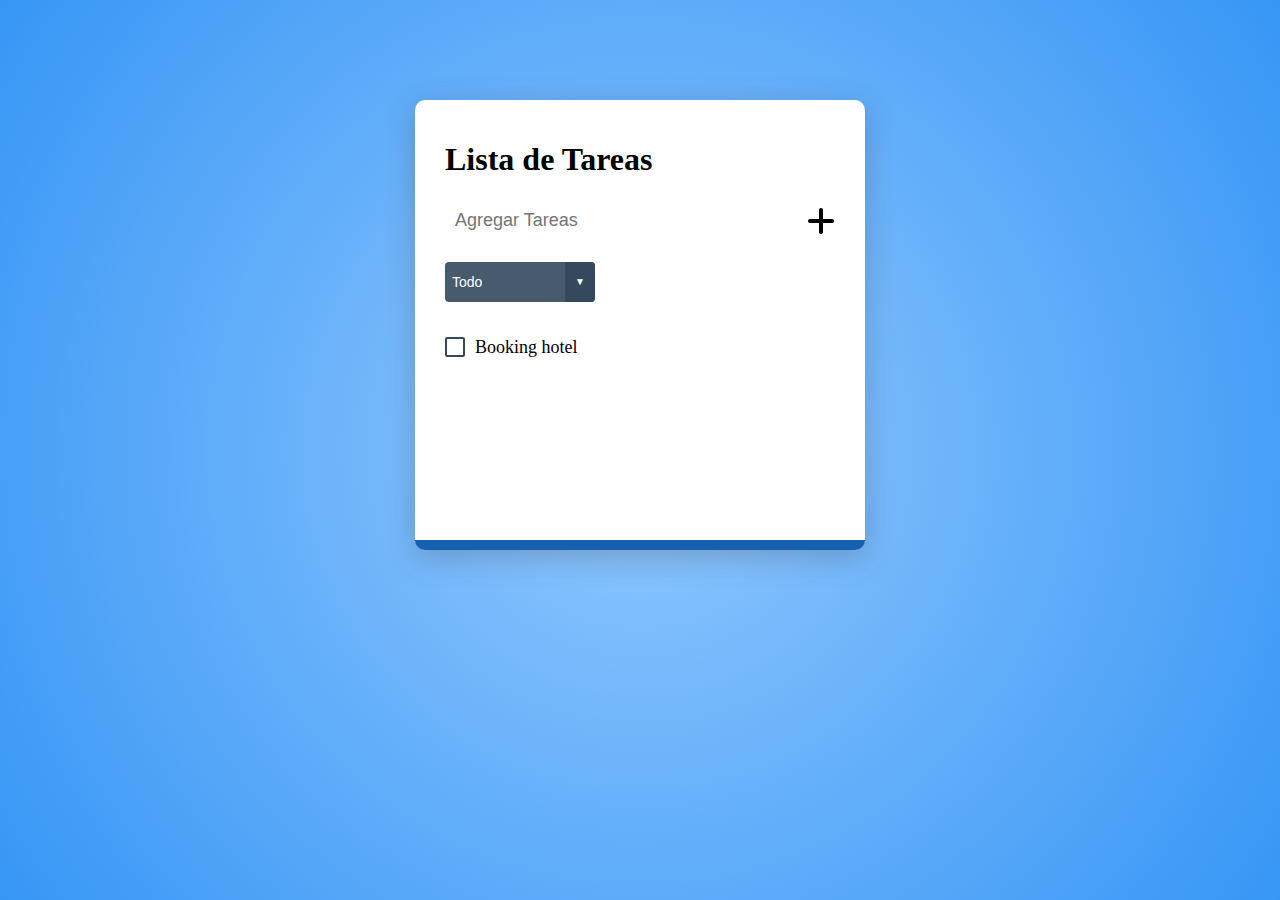
==== index.html @ ecc647ca "first commit" ====
<!DOCTYPE html>
<html lang="en">

<head>
    <meta charset="UTF-8">
    <meta name="viewport" content="width=device-width, initial-scale=1.0">
    <link rel="stylesheet" href="styles.css">
    <title>Lista de Tareas</title>
</head>

<body>
    <div class="todo__wrapper">
        <div class="todo__content">
            <h1>Lista de Tareas</h1>
            <form class="newItem">
                <div class="newItem__input">
                    <input type="text" name="add" placeholder="Agregar Tareas">
                    <svg class="fas fa-plus" id="plus" xmlns="http://www.w3.org/2000/svg" height="2em"
                        viewBox="0 0 448 512"><!--! Font Awesome Free 6.4.2 by @fontawesome - https://fontawesome.com License - https://fontawesome.com/license (Commercial License) Copyright 2023 Fonticons, Inc. -->
                        <path
                            d="M256 80c0-17.7-14.3-32-32-32s-32 14.3-32 32V224H48c-17.7 0-32 14.3-32 32s14.3 32 32 32H192V432c0 17.7 14.3 32 32 32s32-14.3 32-32V288H400c17.7 0 32-14.3 32-32s-14.3-32-32-32H256V80z" />
                    </svg>
                </div>
                <div class="newItem__select">
                    <select class="filter">
                        <option value="all">Todo</option>
                        <option value="undo">Deshacer</option>
                        <option value="completed">Completadas</option>
                    </select>
                </div>


            </form>



            <ul class="todo__list">
                <li class="todo__item">
                    <input type="checkbox" id="todo-1" onchange="handleCheck('todo-1')">
                    <label for="todo-1">
                        <span class="check__box">
                            <i class="far fa-check check__pointer"></i>
                        </span>
                        <span class="item__title">Booking hotel</span>
                    </label>
                    <i class="fas fa-trash-alt item__trash-can"></i>
                </li>
            </ul>
        </div>
    </div>

    <script src="index.js"></script>

</body>

</html>
---- styles.css ----
:root {
	--color-bg: white;
	--wrapper-border: 10px solid #1561b0;
}

* {
	box-sizing: border-box;
}
html {
	font-size: 16px;
	font-family: Calibri;
}
body {
	margin: 0;
	padding-top: 100px;
	min-height: 100vh;
	background: rgb(145,200,255);
	background: radial-gradient(circle, rgba(145,200,255,1) 0%, rgba(55,150,245,1) 100%); 
}

.todo__wrapper {
	margin: 0 auto;
	padding: 20px 0;
	width: 100%;
	max-width: 450px;
	min-height: 450px;
	border-radius: 10px;
	border-bottom: var(--wrapper-border);
	background-color: var(--color-bg);
	box-shadow: 0 7px 30px rgba(67, 70, 77, .3);
}
.todo__content h1,
.todo__content .newItem {
	padding: 0 30px;
}
.todo__content .todo__list {
	padding-left: 20px;
	padding-right: 30px;
}

.newItem__input {
	display: flex;
	align-items: center;
}
.newItem__input input[name="add"] {
	outline: none;
	border: none;
	border-bottom: 1px solid transparent;
	padding: 10px;
	transition: all 0.3s;
	font-size: 18px;
	flex: 1;
}
.newItem__input i {
	font-size: 20px;
	color: #a6a6a6;
	transition: color 0.3s;
	margin-left: -20px;
}
.newItem__input input[name="add"]:focus {
	border-bottom: 1px solid #34495e;
}
.newItem__input i:hover,
.newItem__input input[name="add"]:focus + i {
	color: #34495e;
	cursor: pointer;
}

.filter {
	appearance: none;
	outline: 0;
	box-shadow: none;
	border: 0 !important;
	background: #485b6e;
	background-image: none;

	flex: 1;
	padding: 0 .5em;
	color: #fff;
	font-size: 14px;
	cursor: pointer;
}
.newItem__select {
	position: relative;
	display: flex;
	width: 150px;
	height: 2.5rem;
	line-height: 2.5rem;
	overflow: hidden;
	margin-top: 20px;
	border-radius: .25em;
}
/* Arrow */
.newItem__select::after {
	content: '\25BC';
	position: absolute;
	top: 0;
	right: 0;
	padding: 0 10px;
	background: #34495e;
	color: white;
	font-size: 10px;
	cursor: pointer;
	pointer-events: none;
	transition: .25s all ease;
}
.newItem__select:hover::after {
	color: #4ca1f7;
}

.todo__list {
	list-style: none;
	padding: 0;
	margin-top: 30px;
}
.todo__item {
	display: flex;
	justify-content: space-between;
	align-items: center;
	margin: 20px 0;
}
.todo__item.invisible {
	display: none;
}
.todo__item > input[type="checkbox"] {
	display: none;
}
.todo__item label {
	position: relative;
	max-width: 70%;
	padding: 5px 10px;
	padding-left: 40px;
	border-radius: 5px;
	cursor: pointer;
	font-size: 18px;
	user-select: none;

	transform-origin: 0 50%;
	animation: pulse 0.4s ease forwards;
	overflow: hidden;
}
.todo__item label:hover {
	background-color: rgba(166, 166, 166, 0.3);
}
.todo__item .check__box {
	position: absolute;
	left: 10px;
	top: 50%;
	transform: translate(0, -50%);
	width: 20px;
	height: 20px;
	border: 2px solid #34495e;
	border-radius: 2px;
}
.item__trash-can {
	cursor: pointer;
	color: #ff7878;
}
.item__trash-can:hover {
	color: #f54c4c;
}
.todo__item > input[type="checkbox"] + label .check__pointer {
	position: absolute;
	left: 50%;
	top: 50%;
	font-size: 20px;
	color: #34495e;
	transform: translate(-50%, -50%) scale(0);
	transition: transform 0.3s cubic-bezier(0.3, 0, 0, 1.5);
}
.todo__item > input[type="checkbox"]:checked + label .check__box {
	border: none;
}
.todo__item > input[type="checkbox"]:checked + label .check__pointer {
	transform: translate(-50%, -50%) scale(1);
}
.todo__item > input[type="checkbox"]:checked + label .item__title {
	color: #c7c7c7;
}

@keyframes pulse {
	0% {
		transform: scale(0.6);
	}
	50% {
		transform: scale(1.2);
	}
	100% {
		transform: scale(1);
	}
}

/* Estilos para el select */
select {
    padding: 10px;
    font-size: 16px;
    width: 200px;
}

/* Estilos para las opciones del select */
option {
    font-size: 14px;
}
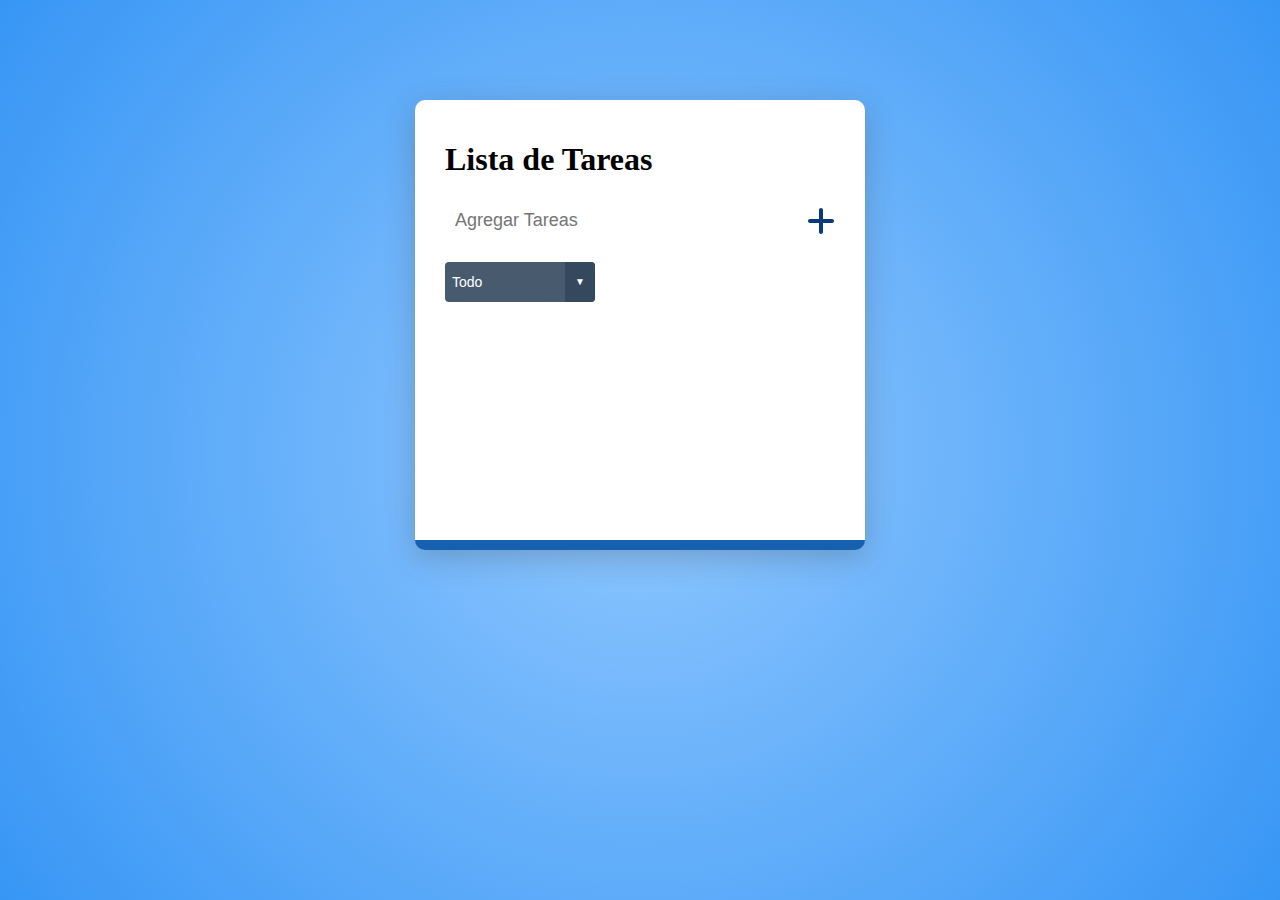
==== commit 3e95a935: "first commit" ====
--- a/index.html
+++ b/index.html
@@ -5,6 +5,8 @@
     <meta charset="UTF-8">
     <meta name="viewport" content="width=device-width, initial-scale=1.0">
     <link rel="stylesheet" href="styles.css">
+    <link rel="stylesheet" href="https://cdnjs.cloudflare.com/ajax/libs/font-awesome/6.4.2/css/all.min.css">
+
     <title>Lista de Tareas</title>
 </head>
 
@@ -17,6 +19,11 @@
                     <input type="text" name="add" placeholder="Agregar Tareas">
                     <svg class="fas fa-plus" id="plus" xmlns="http://www.w3.org/2000/svg" height="2em"
                         viewBox="0 0 448 512"><!--! Font Awesome Free 6.4.2 by @fontawesome - https://fontawesome.com License - https://fontawesome.com/license (Commercial License) Copyright 2023 Fonticons, Inc. -->
+                        <style>
+                            svg {
+                                fill: #083b7e
+                            }
+                        </style>
                         <path
                             d="M256 80c0-17.7-14.3-32-32-32s-32 14.3-32 32V224H48c-17.7 0-32 14.3-32 32s14.3 32 32 32H192V432c0 17.7 14.3 32 32 32s32-14.3 32-32V288H400c17.7 0 32-14.3 32-32s-14.3-32-32-32H256V80z" />
                     </svg>
@@ -34,17 +41,8 @@
 
 
 
-            <ul class="todo__list">
-                <li class="todo__item">
-                    <input type="checkbox" id="todo-1" onchange="handleCheck('todo-1')">
-                    <label for="todo-1">
-                        <span class="check__box">
-                            <i class="far fa-check check__pointer"></i>
-                        </span>
-                        <span class="item__title">Booking hotel</span>
-                    </label>
-                    <i class="fas fa-trash-alt item__trash-can"></i>
-                </li>
+            <ul class="todo__list" id="todoList">
+
             </ul>
         </div>
     </div>
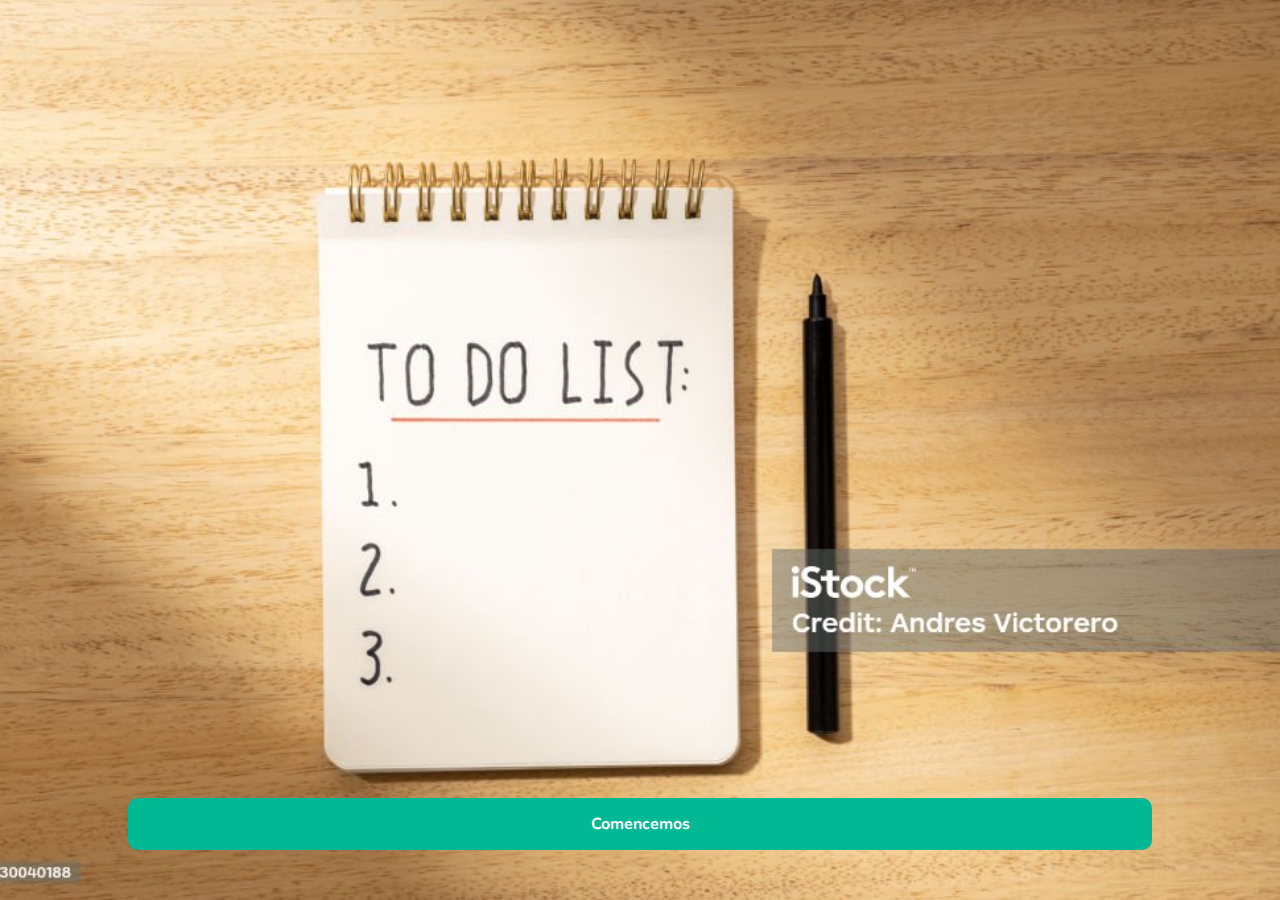
==== commit bd62af89: "first commit" ====
--- a/index.html
+++ b/index.html
@@ -1,54 +1,87 @@
 <!DOCTYPE html>
 <html lang="en">
 
+<meta http-equiv="content-type" content="text/html;charset=UTF-8" />
 <head>
     <meta charset="UTF-8">
-    <meta name="viewport" content="width=device-width, initial-scale=1.0">
-    <link rel="stylesheet" href="styles.css">
-    <link rel="stylesheet" href="https://cdnjs.cloudflare.com/ajax/libs/font-awesome/6.4.2/css/all.min.css">
+    <meta name="viewport" content="width=device-width, initial-scale=1, user-scalable=0">
+    <title>Mobile Template</title>
 
-    <title>Lista de Tareas</title>
+	<!-- Google font file. If you want you can change. -->
+	<link href="https://fonts.googleapis.com/css?family=Nunito:400,600,700,900" rel="stylesheet">
+
+	<!-- Fontawesome font file css -->
+	<link rel="stylesheet" type="text/css" href="css/font-awesome.min.css">
+
+	<!--turbo slider plugin css file -->
+	<link rel="stylesheet" type="text/css" href="plugins/turbo-slider/turbo.css">
+
+	<!-- Template global css file. Requared all pages -->
+	<link rel="stylesheet" type="text/css" href="css/global.style.css">
 </head>
 
 <body>
-    <div class="todo__wrapper">
-        <div class="todo__content">
-            <h1>Lista de Tareas</h1>
-            <form class="newItem">
-                <div class="newItem__input">
-                    <input type="text" name="add" placeholder="Agregar Tareas">
-                    <svg class="fas fa-plus" id="plus" xmlns="http://www.w3.org/2000/svg" height="2em"
-                        viewBox="0 0 448 512"><!--! Font Awesome Free 6.4.2 by @fontawesome - https://fontawesome.com License - https://fontawesome.com/license (Commercial License) Copyright 2023 Fonticons, Inc. -->
-                        <style>
-                            svg {
-                                fill: #083b7e
-                            }
-                        </style>
-                        <path
-                            d="M256 80c0-17.7-14.3-32-32-32s-32 14.3-32 32V224H48c-17.7 0-32 14.3-32 32s14.3 32 32 32H192V432c0 17.7 14.3 32 32 32s32-14.3 32-32V288H400c17.7 0 32-14.3 32-32s-14.3-32-32-32H256V80z" />
-                    </svg>
+	
+	<div class="wrapper">
+		<div class="nav-menu">
+			<nav class="menu">
+				<!-- Template logo start -->
+				<div class="nav-header">
+                    <a href='index.html'>
+                        <img class="image-round" alt="" src="img/avatar.png">
+                        <span>Biology</span>
+                        <span>Biology</span>
+                    </a>
                 </div>
-                <div class="newItem__select">
-                    <select class="filter">
-                        <option value="all">Todo</option>
-                        <option value="undo">Deshacer</option>
-                        <option value="completed">Completadas</option>
-                    </select>
+				<!-- Template logo end -->
+				<!-- Menu navigation start -->
+				<div class="nav-container">
+                    <ul class="main-menu">
+                    	<li class="">
+                            <a href='index.html'><img src="img/icons/i1.png" alt=""> Home</a>
+                        </li>
+                      
                 </div>
+			<!-- Menu navigation end -->
+			</nav>
+		</div>
+		<div class="wrapper-inline">
+			
+			<!-- Page content start -->
+			<main class="no-header mt-0">
+				
+				<div class="splash-screen">
+					<div class="get-started-btn-wrapper">
+						<a class='get-started-btn g-fixed' href='task.html'>Comencemos</a>
+					</div>
+				</div>
+
+			</main>
+			<!-- Page content end -->
+		</div>
+	</div>
 
 
-            </form>
+	<!--Page loader DOM Elements. Requared all pages-->
+	<div class="sweet-loader">
+		<div class="box">
+		  	<div class="circle1"></div>
+		  	<div class="circle2"></div>
+		  	<div class="circle3"></div>
+		</div>
+	</div>
 
+	<!-- JQuery library file. requared all pages -->
+	<script src="js/jquery-3.2.1.min.js"></script>
 
+	<!-- Turbo slider plugin file. requared only wizard pages -->
+	<script src="plugins/turbo-slider/turbo.min.js"></script>
+	<script src="js/turbo-ini.js"></script>
 
-            <ul class="todo__list" id="todoList">
-
-            </ul>
-        </div>
-    </div>
-
-    <script src="index.js"></script>
+	<!-- Template global script file. requared all pages -->
+	<script src="js/global.script.js"></script>
 
 </body>
 
+
 </html>--- a/plugins/turbo-slider/turbo.css
+++ b/plugins/turbo-slider/turbo.css
@@ -0,0 +1,119 @@
+/**
+ * Turboslider - An open source jquery slider
+ *
+ * @author      Baianat
+ * @copyright   2015 Baianat
+ * @link        http://www.baianat.com
+ * @license     MIT permissive license http://www.baianat.com
+ * @version     1.0.0
+ * @package     TurboSlider
+ * 
+ */
+
+
+/* Main Wrapper for turbo slider */
+
+.TurboWrapper {
+    position: relative;
+}
+
+/* Main item for turbo slider better to leave this settings unmodified */
+
+.item {
+    -moz-user-select : none ;
+    user-select: none; 
+    opacity: 1 ;
+}
+
+
+/* Turbo navigation container */
+
+.slider-navigation
+{
+    text-align: center;
+}
+
+
+/* Turbo default dot container class */
+
+.dotsClass
+{
+    margin-top: 5px ;
+}
+
+/* Turbo default dot item class */
+
+
+.dotClass
+{
+    border-radius: 10px; 
+    background: #525252;
+    width: 8px; 
+    height: 8px;
+    margin:5px;
+    display:inline-block;
+    transition: 0.3s all;
+}
+
+/* Turbo active dot item class */
+
+.dotClass.active 
+{
+    background: rgb(42, 185, 185);
+}
+
+/* Turbo vertical dots class */
+
+.vertical-dots {
+    position: absolute;
+    right: 0;
+    top: 50%;
+    transform: rotate(90deg);
+    margin: 0;
+}
+
+
+/* Turbo video wrapper class */
+
+.turbo-video-wrapper {
+    position: relative;
+    height: 100%;
+}
+
+/* Turbo video thumb class */
+
+.turbo-video-thumb {
+    height: 100%;
+    background-repeat: no-repeat;
+    background-size: cover;
+    background-position: center center;
+}
+
+/* Turbo video play class */
+
+.turbo-video-play {
+    height: 50px;
+    width: 50px;
+    border-radius: 50%;
+    background: #CCC none repeat scroll 0% 0%;
+    position: absolute;
+    top: 50%;
+    left: 50%;
+    margin-left: -18px;
+    margin-top: -14px;
+}
+
+/* Turbo default navigation next and prev */
+
+.turbo-prev, .turbo-next {
+    border: 2px solid #FE623C;
+    border-radius: 5px;
+    color: #fff;
+    cursor: pointer;
+    display: inline-block;
+    font-size: 14px;
+    margin: 5px;
+    padding: 6px 20px;
+    -moz-user-select: none;
+}
+
--- a/css/global.style.css
+++ b/css/global.style.css
@@ -0,0 +1,2958 @@
+/*** 
+====================================================================
+  Table of contents
+====================================================================
+
+- [0. Reset and Set Defaults]
+- [1. Body]
+- [2. Wrapper]
+- [3. Navigation]
+- [4. Inline Wrapper]
+- [5. Header]
+- [6. main]
+- [7. Container]
+- [8. Form Elements] 
+- [9. Accordion] 
+- [10. Wizards] 
+- [11. Tab Control] 
+- [12. Popup] 
+- [13. Lists] 
+- [14. Search] 
+- [15. Divider] 
+- [16. Posts] 
+- [17. Profile Page] 
+- [18. Post Author Page] 
+- [19. Gallery and Album] 
+- [20. Contact] 
+- [21. Product Pages] 
+- [22. Panel] 
+- [23. Bouble Menu]
+- [24. Page Loader] 
+- [25. Responsive Media Queries] 
+- [26. Background Color Helpers] 
+- [27. Text Helpers] 
+- [28. Text Animations] 
+- [29. CUSTOMIZE THE CAROUSEL] 
+- [30. Home Tabs] 
+- [31. Content Styles] 
+- [32. Home Tabs]
+
+***/
+
+/*-------------------------------------------------------------------
+[0. Reset and Set Defaults]
+*------------------------------------------------------------------*/
+::-webkit-scrollbar-thumb
+{
+	border-radius: 10px;
+	background-color: #ccc;
+}
+::-webkit-scrollbar
+{
+	width: 12px;
+	background-color: #F5F5F5;
+}
+a{
+	color: #333;
+	text-decoration: none;
+	font-weight: 700;
+	outline: none;
+}
+a:hover{
+	text-decoration: none !important;
+}
+body *{
+	box-sizing: border-box;
+}
+input,button, select, textarea, label{
+	font-family: Nunito;
+	font-size: 14px;
+	color: #929292;
+	line-height: 1.4;
+	font-weight: 600;
+}
+::-webkit-input-placeholder { /* Chrome/Opera/Safari */
+  color: rgba(255,255,255,.5);
+}
+::-moz-placeholder { /* Firefox 19+ */
+  color: #929292;
+}
+:-ms-input-placeholder { /* IE 10+ */
+  color: #929292;
+}
+:-moz-placeholder { /* Firefox 18- */
+  color: #929292;
+}
+/*end of part 0----------------------------------------------------*/
+
+
+
+/*-------------------------------------------------------------------
+[1. Body]
+*------------------------------------------------------------------*/
+body{
+	margin: 0;
+	padding: 0;
+	background-color: #FFF;
+	font-family: Nunito, sans-serif;
+	font-size: 14px;
+	color: #4f4f67;
+	line-height: 1.4;
+	font-weight: 400;
+	box-sizing: border-box;
+	-webkit-font-smoothing: antialiased;
+}
+h1, h2 ,h3, h4, h5, h6{
+	font-family: sans-serif
+}
+/*end of part 1----------------------------------------------------*/
+
+
+/*-------------------------------------------------------------------
+[2. Wrapper]
+*------------------------------------------------------------------*/
+.wrapper{
+	position: fixed;
+	left: 0;
+	top: 0;
+	bottom: 0;
+	right: 0;
+	background-position: center center;
+	background-size: cover;
+	background-repeat: no-repeat;
+	
+}
+
+/*end of part 2----------------------------------------------------*/
+
+
+
+/*-------------------------------------------------------------------
+[3. Navigation]
+*------------------------------------------------------------------*/
+.nav-menu{
+	position: absolute;
+	left: 0;
+	right: 0;
+	top: 0;
+	bottom: 0;
+	z-index: 999;
+	background-color: rgba(0,0,0,0.3);
+	display: none;
+}
+nav.menu.opened{
+	left: 0;
+}
+nav.menu{
+	position: absolute;
+	left: -70%;
+	top: 0;
+	bottom: 0;
+	width: 70%;
+	background-color: #fff;
+	-webkit-transition: left 200ms cubic-bezier(0.000, 0.655, 0.000, 1); /* older webkit */
+-webkit-transition: left 200ms cubic-bezier(0.025, 0.685, 0.000, 0.990); 
+   -moz-transition: left 200ms cubic-bezier(0.025, 0.685, 0.000, 0.990); 
+     -o-transition: left 200ms cubic-bezier(0.025, 0.685, 0.000, 0.990); 
+        transition: left 200ms cubic-bezier(0.025, 0.685, 0.000, 0.990); /* custom */
+}
+.image-round{
+	width: 100px;
+	height: 100px;
+}
+nav.menu .nav-header span{
+	display: block;
+	color: #fff;
+	font-weight: normal;
+}
+
+nav.menu .nav-header a{
+	color: #2eb18d;
+}
+
+nav.menu .nav-header{
+	height: 170px;
+	text-align: center;
+	padding: 10px 0;
+	background:url("../img/avatar-bg.jpg") no-repeat right;
+}
+
+nav .nav-container{
+	position: absolute;
+	left: 0;
+	right: 0;
+	bottom: 0;
+	top: 170px;
+	overflow: auto;
+}
+
+nav.menu ul{
+	list-style: none;
+	padding: 0;
+	margin: 0;
+}
+nav.menu ul li{
+	display: block;
+	width: 100%;
+}
+nav.menu ul.main-menu > li.active{
+	background-color: #f5f5f5;
+}
+
+nav.menu ul.main-menu > li.active > ul{
+	display: block;
+}
+
+nav.menu ul.main-menu > li ul li.active{
+	background-color: rgba(0,0,0,0.2);
+}
+
+nav.menu ul.main-menu>li>a{
+	display: block;
+	color: #4c4b4b;
+	padding: 12px 12px;
+	font-weight: normal;
+}
+
+nav.menu ul.main-menu > li.active i{
+	color: #2eb18d !important;
+}
+
+nav.menu ul.main-menu>li>a>i{
+	display: inline-block;
+	width: 30px;
+	font-size: 18px;
+	color: #777777;
+}
+nav.menu ul.main-menu>li>a>img{
+	width: 20px;
+    margin-right: 10px;
+    display: inline-block;
+    position: relative;
+    top: 5px;
+}
+nav.menu ul.main-menu>li>a>span{
+	display: inline-block;
+	float: right;
+	opacity: 0.5;
+}
+nav.menu ul.main-menu>li ul{
+	display: none;
+}
+nav.menu ul.main-menu>li li a{
+	display: block;
+	color: #4c4b4b;
+	padding: 8px 20px 8px 48px;
+	font-weight: 400;
+}
+/*end of part 3----------------------------------------------------*/
+
+
+
+/*-------------------------------------------------------------------
+[4. Inline Wrapper]
+*------------------------------------------------------------------*/
+.wrapper-inline{
+	position: absolute;
+	width: 100%;
+	bottom: 0;
+	top: 0;
+	background-color: #fff;
+	overflow: auto;
+}
+.wrapper.with-bg-image .wrapper-inline{
+	background-color: rgba(255,255,255,0.9);
+}
+/*end of part 4----------------------------------------------------*/
+
+
+
+/*-------------------------------------------------------------------
+[5. Header]
+*------------------------------------------------------------------*/
+.banner-div{
+	background: url(../img/banner.png) center no-repeat;
+	background-size: cover;
+	margin-top: 70px;
+	border-radius: 15px
+}
+.banner-content{
+	max-width: 60%;
+	padding: 25px 15px
+}
+.banner-head{
+	margin-top: 0;
+	font-size: 16px;
+	font-weight: 700;
+	color: #13287e 
+}
+.c-btn{
+	padding: 8px 15px;
+    background: #ff7854;
+    color: #fff;
+    text-align: center;
+    display: inline-block;
+    border-radius: 5px;
+}
+
+.section-head{
+	display: flex;
+    align-items: center;
+    margin-top: 30px;
+    margin-bottom: 15px
+}
+.section-head .title-main{
+	margin: 0;
+    font-size: 16px;
+    color: #13287e;
+    flex: 8
+}
+.section-head .c-btn{
+	flex: 1
+}
+.col-3{
+	width: 31%;
+	float: left;
+}
+.col-2{
+	width: 48%;
+	float: left;
+}
+.col-3.center-item{margin:0 3%;}
+.purpule-bg{background: #544df3}
+.pink-bg{background: #ff505d !important}
+.orange-bg{background: #ffad3d}
+.blue-bg{background: #4886ff}
+.s1-bg{background: #fee2de}
+.s2-bg{background: #feddee}
+.s3-bg{background: #dad5fe}
+.s4-bg{background: #dbffd9}
+.s5-bg{background: #f7f7ff !important}
+.creamy-bg{
+	background: linear-gradient(to left, #100DD1, #083afb)
+}
+.provide-item{
+	padding: 20px 10px;
+    border-radius: 10px;
+}
+.has-border{
+	border: 2px solid #2eb18d !important
+}
+.provide-item img{
+	max-width: 60px;
+    margin-bottom: 10px;
+}
+.provide-item img.cat{
+	max-width: 140px
+}
+.provide-item h4{
+margin-bottom: 0;
+margin-top: 0
+}
+.provide-item p{
+	margin-top: 10px
+}
+.covid-img{
+	max-width: 140px;
+	margin-bottom: 15px
+}
+.text-center{text-align: center;}
+.mt-30{margin-top: 30px !important}
+.mb-15{margin-bottom: 15px !important}
+.mt-0{margin-top: 0px !important}
+.mb-0{margin-bottom: 0px !important}
+.mr-2{margin-right: 2%}
+.ml-2{margin-left: 2%}
+.w-text{color: #fff !important}
+.b-text{color: #13287e !important}
+
+.inst-card{
+	background: #0f4198;
+    padding: 30px 15px;
+    border-radius: 15px;
+}
+.inst-card.v2{
+	background: #f7f7ff;
+	margin-bottom: 15px
+}
+.inst-item{
+	position: relative;
+}
+.inst-img-wrapper{
+	position: absolute;
+	top: -10px
+}
+.inst-img-wrapper.v2{
+	margin-top: -5px
+}
+.inst-img-wrapper img{
+	max-width: 120px
+}
+.inst-info{
+	padding-left: 140px
+}
+.inst-info .instname{
+	margin-top: 0;
+    margin-bottom: 5px;
+    font-size: 18px;
+    color: #fff;
+}
+.inst-card.v2 .inst-info .instname{
+	color: #13287e
+}
+.inst-info p{
+	font-size: 16px;
+    margin-top: 0;
+    color: #e2e9ef;
+    font-weight: normal;
+}
+.inst-card.v2 .inst-info p{
+	color: #1d68ab
+}
+.inst-details span{
+	padding-right: 15px;
+    color: #fff;
+    font-weight: 600
+}
+.inst-card.v2 .inst-details span{color: #13287e}
+.inst-details span:last-of-type{
+	padding-right: 0
+}
+.inst-info span i{
+	margin-right: 5px
+}
+.mb-25{margin-bottom: 25px}
+.symptoms-item{
+	display: block;
+    width: 48%;
+    padding: 10px;
+    background: #fff;
+    float: left;
+    border: 2px solid #2eb18d;
+    border-radius: 5px;
+}
+.symptoms-item h4{margin:0;margin-top: 10px;}
+.symptoms-item p{margin-bottom: 0px;margin-top: 5px}
+header{
+	position: fixed;
+	z-index: 998;
+	top: 0;
+	left: 0;
+	right: 0;
+	background-image: linear-gradient(to left, #005bea 0%, #0db2de 100%);
+	height: 50px;
+	border-bottom:solid 1px #EEE;
+	padding: 10px;
+
+}
+
+header.no-background{
+	background-color: transparent;
+	border-bottom: none;
+	color: #FFF;
+	-webkit-transition: background-color .3s ease-in-out;
+	  -moz-transition: background-color .3s ease-in-out;
+	    -o-transition: background-color .3s ease-in-out;
+	      transition: background-color .3s ease-in-out;
+}
+header.no-background a{
+	color: #FFF;
+}
+header.no-background .navi-menu-button em{
+	background: #FFF;
+}
+
+header.set-bg{
+	background-color: #FFF;
+	border-bottom:solid 1px #EEE;
+	color: #464646;
+	-webkit-box-shadow: 0px 1px 2px 0px rgba(0,0,0,0.1);
+	-moz-box-shadow: 0px 1px 2px 0px rgba(0,0,0,0.1);
+	box-shadow: 0px 1px 2px 0px rgba(0,0,0,0.1);
+}
+header.set-bg a{
+	color: #464646;
+}
+header.set-bg .navi-menu-button em{
+	background: #fff;
+}
+
+header .go-back-link{
+	width: 30px;
+    height: 30px;
+    background: rgba(255,255,255,.4);
+    display: inline-block;
+    line-height: 30px;
+    text-align: center;
+    float: left;
+    margin-left: 0px;
+    color: #fff;
+    border-radius: 6px;
+}
+header .page-title{
+	font-size: 16px;
+	position: absolute;
+	left: 50px;
+	right: 50px;
+	top: 10px;
+	margin: 0;
+	color: #fff;
+	padding: 0;
+	height: 30px;
+	line-height: 30px;
+	text-align: center;
+	letter-spacing: 2px;
+	overflow: hidden;
+	text-overflow:ellipsis;
+	-o-text-overflow: ellipsis;
+    -ms-text-overflow: ellipsis;
+    white-space: nowrap;
+}
+header.with-search-icon .page-title{
+	left: 80px;
+	right: 50px;
+}
+.navi-menu-button{
+	width: 30px;
+	height: 30px;
+	float: right;
+	position: relative;
+	cursor: pointer;
+}
+.navi-menu-button em{
+	width: 24px;
+	height: 2px;
+	background-color: #fff;
+	display: block;
+	position: absolute;
+	border-radius: 30px;
+	right: 0;
+
+	-webkit-transition: all 200ms cubic-bezier(0.250, 0.250, 0.750, 0.750); 
+   -moz-transition: all 200ms cubic-bezier(0.250, 0.250, 0.750, 0.750); 
+     -o-transition: all 200ms cubic-bezier(0.250, 0.250, 0.750, 0.750); 
+        transition: all 200ms cubic-bezier(0.250, 0.250, 0.750, 0.750); /* linear */
+}
+.navi-menu-button em:nth-child(1){
+	top: 7px;
+	width: 20px;
+}
+.navi-menu-button em:nth-child(2){
+	top: 14px;
+}
+.navi-menu-button em:nth-child(3){
+	top: 21px;
+	width: 20px;
+}
+
+.navi-menu-button.focused em:nth-child(1){
+	-ms-transform: rotate(-45deg);
+    -webkit-transform: rotate(-45deg);
+    transform: rotate(-45deg);
+    top: 14px;
+}
+.navi-menu-button.focused em:nth-child(2){
+	width: 0;
+}
+.navi-menu-button.focused em:nth-child(3){
+	-ms-transform: rotate(45deg);
+    -webkit-transform: rotate(45deg);
+    transform: rotate(45deg);
+    top: 14px;
+}
+/*end of part 5----------------------------------------------------*/
+
+
+
+/*-------------------------------------------------------------------
+[6. Main]
+*------------------------------------------------------------------*/
+main{
+	margin-top: 60px;
+}
+main.no-margin{
+	margin-top: 0;
+}
+main.fix-top-menu{
+	margin-top: 50px;
+}
+main.no-margin .container{
+	padding: 0;
+}
+main.no-header .TurboWrapper{
+	top: 0;
+}
+/*end of part 6----------------------------------------------------*/
+
+
+
+/*-------------------------------------------------------------------
+[7. Container]
+*------------------------------------------------------------------*/
+section.container{
+	padding: 0 10px;
+}
+div.container{
+	padding: 0 10px;
+}
+/*end of part 7----------------------------------------------------*/
+
+
+
+/*-------------------------------------------------------------------
+[8. Form Elements]
+*------------------------------------------------------------------*/
+.form-row{
+	display: block;
+	width: 100%;
+	padding: 5px 0;
+	position: relative;
+}
+.form-row.no-padding{
+	padding: 0;
+}
+.form-row-group{
+	border-radius: 3px;
+	background-color: #FFF;
+	border:solid 1px #f2f2f2;
+	-webkit-box-shadow: 0px 0px 1px 0px rgba(0,0,0,0.2);
+	-moz-box-shadow: 0px 0px 1px 0px rgba(0,0,0,0.2);
+	box-shadow: 0px 0px 1px 0px rgba(0,0,0,0.2);
+}
+.form-row-group .form-row{
+	padding: 0 10px;
+}
+.form-row-group.with-icons .form-row i{
+	position: absolute;
+	line-height: 40px;
+	width: 24px;
+}
+.form-row-group.with-icons .form-row .form-element{
+	padding-left: 24px;
+}
+.form-element{
+	display: block;
+	width: 100%;
+	border:none;
+	border-bottom: solid 1px #EEE;
+	height: 40px;
+	outline: none;
+	line-height: 40px;
+	background-color: #FFF;
+	
+}
+select.form-element{
+	-webkit-appearance: none;
+    background-color: white;
+    background-image: url(../img/up-down.svg);
+    background-position : right center;
+    background-repeat: no-repeat;
+    padding-right: 1.5em;
+    border-color:transparent;
+    border-bottom: solid 1px #EEE;
+}
+
+.error{
+	color: #cc0c35;
+}
+.error .form-element{
+	border-color: #cc0c35 !important;
+	color: #cc0c35;
+}
+textarea.form-element{
+	resize: none;
+	line-height: 1.4;
+	padding: 10px 0;
+	min-height: 80px;
+}
+select.form-element{
+	padding: 0;
+	margin-left: -4px;
+}
+.form-element:focus{
+	border-color: #2eb18d;
+}
+
+.button{
+	padding: 10px 20px;
+	background-color: #FFF;
+	border:none;
+	border-radius: 3px;
+	text-align: center;
+	font-weight: 600;
+	outline: none;
+	-webkit-box-shadow: 0px 0px 3px 0px rgba(0,0,0,0.2);
+	-moz-box-shadow: 0px 0px 3px 0px rgba(0,0,0,0.2);
+	box-shadow: 0px 0px 3px 0px rgba(0,0,0,0.2);
+	cursor: pointer;
+}
+.button.circle{
+	border-radius: 5px;
+}
+.button.block{
+	display: block;
+	width: 100%;
+}
+.button:hover, .button:active, .button:focus{
+	background-color: #f9f9f9;
+}
+.button.darkblue{
+	background-color: #2C6EBC;
+	color: #FFF;
+	border-color:transparent;
+	-webkit-box-shadow: none;
+	-moz-box-shadow: none;
+	box-shadow: none;
+}
+.button.orange{
+	background-color: #2eb18d;
+	color: #FFF;
+	border-color:transparent;
+	-webkit-box-shadow: none;
+	-moz-box-shadow: none;
+	box-shadow: none;
+}
+.button.blue{
+	background-color: #3e7ab7;
+	color: #FFF;
+	border-color:transparent;
+	-webkit-box-shadow: none;
+	-moz-box-shadow: none;
+	box-shadow: none;
+}
+.button.yellow{
+	background-color: #ebad4d;
+	color: #FFF;
+	border-color:transparent;
+	-webkit-box-shadow: none;
+	-moz-box-shadow: none;
+	box-shadow: none;
+}
+.button.red{
+	background-color: #d3514b;
+	color: #FFF;
+	border-color:transparent;
+	-webkit-box-shadow: none;
+	-moz-box-shadow: none;
+	box-shadow: none;
+}
+.button.green{
+	background-color: #00b894;
+	color: #FFF;
+	border-color:transparent;
+	-webkit-box-shadow: none;
+	-moz-box-shadow: none;
+	box-shadow: none;
+}
+.button.green:hover{
+	background-color: #020310
+}
+.sweet-check{
+	height: 30px;
+	width: 60px;
+	cursor: pointer;
+	border-radius: 30px;
+	border:solid 1px #eee;
+	display: inline-block;
+	position: relative;
+	background-color: #FFF;
+	-webkit-box-shadow: 1px 1px 3px 0px rgba(0,0,0,0.1);
+	-moz-box-shadow: 1px 1px 3px 0px rgba(0,0,0,0.1);
+	box-shadow: 1px 1px 3px 0px rgba(0,0,0,0.1);
+	-webkit-transition: background-color 200ms cubic-bezier(0.250, 0.250, 0.750, 0.750); 
+   -moz-transition: background-color 200ms cubic-bezier(0.250, 0.250, 0.750, 0.750); 
+     -o-transition: background-color 200ms cubic-bezier(0.250, 0.250, 0.750, 0.750); 
+        transition: background-color 200ms cubic-bezier(0.250, 0.250, 0.750, 0.750); /* linear */
+}
+.sweet-check input{
+	opacity: 0;
+	position: absolute;
+}
+
+.sweet-check .outline{
+	width: 27px;
+	height: 27px;
+	border-radius: 50%;
+	display: block;
+	-webkit-box-shadow: 1px 1px 3px 0px rgba(0,0,0,0.2);
+	-moz-box-shadow: 1px 1px 3px 0px rgba(0,0,0,0.2);
+	box-shadow: 1px 1px 3px 0px rgba(0,0,0,0.2);
+	background-color: #FFF;
+	position: absolute;
+	left: 0;
+	-webkit-transition: left 200ms cubic-bezier(0.250, 0.250, 0.750, 0.750); 
+   -moz-transition: left 200ms cubic-bezier(0.250, 0.250, 0.750, 0.750); 
+     -o-transition: left 200ms cubic-bezier(0.250, 0.250, 0.750, 0.750); 
+        transition: left 200ms cubic-bezier(0.250, 0.250, 0.750, 0.750); /* linear */
+}
+.sweet-check.checked{
+	background-color: #60B2FE;
+	border-color: #60B2FE;
+}
+.sweet-check.checked .outline{
+	left: 30px;
+}
+
+.enterance .form-row-group{
+	background-color: transparent;
+    border: solid 1px transparent;
+}
+.enterance input,
+.enterance textarea, 
+.enterance label{color: #fff}
+.enterance a{color: #10f3b4}
+.enterance .form-row-group .form-row {
+    padding: 0 10px;
+    margin-bottom: 20px;
+}
+.enterance .form-row-group.with-icons .form-row i {
+    font-size: 20px;
+    color: #fff;
+}
+.enterance .form-element{
+	background: transparent;
+	border-color: rgba(255,255,255,.2)
+}
+.centered{
+	width: 100%;
+	top: 50%;
+	position: absolute;
+	transform: translateY(-50%);
+}
+/*end of part 8----------------------------------------------------*/
+
+
+
+
+/*-------------------------------------------------------------------
+[9. Accordion]
+*------------------------------------------------------------------*/
+.splash-screen{
+	position: relative;
+	background: url("../img/todolist.png") no-repeat center;
+	background-size: cover;
+	height: 100vh;
+	width: 100%;
+}
+.get-started-btn{
+	display: block;
+	padding: 15px 20px;
+	font-size: 16px;
+	text-align: center;
+	border-radius: 10px;
+	background-color: #00b894;
+    color: #fff !important;
+}
+.g-fixed{
+	position: absolute;
+	bottom: 50px;
+	width: 80%;
+	transform: translateX(-50%);
+	left: 50%;
+}
+.get-started-btn:hover{
+	background-color: #020310
+}
+.expandable-item{
+	background-color: #fff;
+	border-radius: 3px;
+	margin-bottom: 1px;
+}
+.expandable-header{
+	background-color: #FFF;
+	padding: 15px;
+	position: relative;
+	-webkit-box-shadow: 1px 1px 3px 0px rgba(0,0,0,0.1);
+	-moz-box-shadow: 1px 1px 3px 0px rgba(0,0,0,0.1);
+	box-shadow: 1px 1px 3px 0px rgba(0,0,0,0.1);
+	border-radius: 3px;
+	cursor: pointer;
+}
+.expandable-header .list-icon{
+	font-size: 18px;
+	display: inline-block;
+	width: 24px;
+}
+.expandable-header .product-icon{
+	max-width: 50px;
+    position: absolute;
+    top: 0;
+    left: 0;
+}
+.expandable-header .product-icon img{max-width: 50px}
+.expandable-header .list-title{
+	font-size: 16px;
+	line-height: 18px;
+	padding-left: 70px;
+	margin: 0;
+	padding: 0;
+	display: inline-block;
+}
+.expandable-header .list-item-extra{
+	position: absolute;
+	right: 40px;
+	top: 17px;
+	font-size: 12px;
+}
+.expandable-header .list-arrow{
+	position: absolute;
+	right: 15px;
+	top: 15px;
+	font-size: 20px;
+}
+.expandable-content{
+	border:solid 1px transparent;
+	border-top: none;
+	border-bottom-right-radius: 3px;
+	border-bottom-left-radius: 3px;
+	overflow: hidden;
+	max-height: 0;
+	-webkit-transition: max-height .2s linear;
+	  -moz-transition: max-height .2s linear;
+	    -o-transition: max-height .2s linear;
+	      transition: max-height .2s linear;
+}
+.expandable-content .padding-content{
+	padding: 15px;
+}
+.expandable-item.active .expandable-content{
+	border-color:#EEE;
+	max-height: 200px;
+}
+.expandable-item.active .list-arrow:before{
+	content: "\f106";
+}
+/*end of part 9----------------------------------------------------*/
+
+
+
+/*-------------------------------------------------------------------
+[10. Wizard]
+*------------------------------------------------------------------*/
+.wizard{
+	position: absolute;
+	left: 0;
+	right: 0;
+	top: 0;
+	bottom: 0;
+}
+.wizard .wizard-item{
+	position: relative;
+}
+.wizard .wizard-content{
+	position: absolute;
+	left: 20px;
+	top: 20px;
+	right: 20px;
+	bottom: 60px;
+	overflow: hidden;
+	text-align: center;
+}
+
+.wizard-page .TurboWrapper{
+	position: absolute;
+	top: 50px;
+	right: 0;
+	bottom: 0;
+	left: 0;
+}
+
+.wizard-page .slider-navigation{
+	position: absolute;
+	z-index: 99;
+	bottom: 10px;
+	left: 20px;
+	right: 20px;
+}
+.wizard-skip-link{
+	position: absolute;
+	z-index: 99;
+	bottom: 10px;
+	right: 20px;
+	height: 33px;
+	line-height: 33px;
+	font-weight: 400;
+	cursor: pointer;
+	font-size: 14px;
+}
+.wizard-skip-link:hover{
+	color: #069;
+}
+.dotClass{
+	background-color: #DDD;
+	margin: 5px 3px;
+	width: 20px;
+	height: 6px;
+}
+/*end of part 10----------------------------------------------------*/
+
+
+
+/*-------------------------------------------------------------------
+[11. Tab Control]
+*------------------------------------------------------------------*/
+.tab-item .fix-width .menu-item{
+	display: block;
+	float: left;
+	text-align: center;
+}
+.tab-item .tab-content .content-item{
+	display: none;
+}
+.tab-item .tab-content .active{
+	display: block;
+}
+.tab-item .tab-menu{
+	background-color: #FFF;
+	overflow: hidden;
+	-webkit-box-shadow: 1px 1px 3px 0px rgba(0,0,0,0.1);
+	-moz-box-shadow: 1px 1px 3px 0px rgba(0,0,0,0.1);
+	box-shadow: 1px 1px 3px 0px rgba(0,0,0,0.1);
+	z-index: 99;
+}
+.tab-item .menu-item{
+	line-height: 40px;
+}
+.tab-item .menu-item.active{
+	border-bottom: solid 2px #2eb18d;
+	color: #2eb18d;
+}
+.tab-item .tab-content{
+	padding: 10px;
+}
+.tab-item.fixed-bottom .tab-menu{
+	position: fixed;
+	bottom: 0;
+	left: 0;
+	right: 0;
+	-webkit-box-shadow: 0px -1px 3px 0px rgba(0,0,0,0.2);
+	-moz-box-shadow: 0px -1px 3px 0px rgba(0,0,0,0.2);
+	box-shadow: 0px -1px 3px 0px rgba(0,0,0,0.2);
+}
+.tab-item.fixed-bottom .menu-item.active{
+	border-bottom:none;
+	border-top: solid 2px #2eb18d;
+	background-color: rgba(0,0,0,0.05);
+}
+.tab-item.fixed-bottom .tab-menu.only-icons .menu-item{
+	font-size: 18px;
+}
+.tab-item.fixed-bottom .tab-content{
+	padding-bottom: 50px;
+}
+/*end of part 11----------------------------------------------------*/
+
+
+
+/*-------------------------------------------------------------------
+[12. Popup]
+*------------------------------------------------------------------*/
+.popup-overlay{
+	position: fixed;
+	z-index: 900;
+	left: 0;
+	right: 0;
+	top: 0;
+	bottom: 0;
+	background-color: rgba(0,0,0,0.4);
+	overflow: auto;
+	padding: 20px;
+	display: none;
+	cursor: pointer;
+}
+.popup-overlay.no-overlay{
+	background-color: transparent;
+}
+.popup-overlay .popup-container{
+	overflow: hidden;
+	background-color: #FFF;
+	border-radius: 5px;
+	-webkit-box-shadow: 0px 0px 10px 0px rgba(0,0,0,0.2);
+	-moz-box-shadow: 0px 0px 10px 0px rgba(0,0,0,0.2);
+	box-shadow: 0px 0px 10px 0px rgba(0,0,0,0.2);
+}
+.popup-overlay .popup-header{
+	border-bottom: solid 1px #EEE;
+	background-color: #f4f4f4;
+	padding: 10px;
+	position: relative;
+}
+.popup-overlay .popup-title{
+	margin: 0;
+	padding: 0;
+	padding-right: 40px;
+}
+.popup-overlay .popup-close{
+	display: block;
+	width: 24px;
+	height: 24px;
+	position: absolute;
+	right: 10px;
+	top: 10px;
+	text-align: center;
+	line-height: 24px;
+	cursor: pointer;
+}
+.popup-overlay .popup-content{
+	padding: 10px;
+	min-height: 50px;
+}
+.popup-overlay .popup-footer{
+	border-top:solid 1px #EEE;
+	padding: 10px;
+	text-align: right;
+}
+/*end of part 12----------------------------------------------------*/
+
+
+
+/*-------------------------------------------------------------------
+[13. Lists]
+*------------------------------------------------------------------*/
+.list-box{
+	width: 100%;
+}
+.list-box .list-item{
+	padding: 15px;
+	background-color: #FFF;
+	display: block;
+	-webkit-box-shadow: 0px 0px 3px 0px rgba(0,0,0,0.2);
+	-moz-box-shadow: 0px 0px 3px 0px rgba(0,0,0,0.2);
+	box-shadow: 0px 0px 3px 0px rgba(0,0,0,0.2);
+	overflow: hidden;
+}
+.list-box .list-item .sweet-check{
+	float: right;
+}
+.list-box a.list-item:hover, .list-box a.list-item:focus{
+	background-color: #f5f6f8 !important;
+}
+.list-box a.list-item:hover i, .list-box a.list-item:focus i{
+	color: #585858 !important;
+}
+.list-box .list-item i{
+	font-size: 20px;
+	display: inline-block;
+	line-height: 28px;
+	color: #797979;
+	float:left;
+	width: 36px;
+}
+
+.list-box .list-item .list-item-title{
+	font-weight: 700;
+	display: inline-block;
+	line-height: 28px;
+	float: left;
+	font-size: 16px;
+}
+.list-box .list-item .seperate{
+	display: inline-block;
+	float: left;
+	width: 1px;
+	height: 30px;
+	background-color: #EEE;
+	margin-right: 10px;
+}
+.list-box.half-box{
+	width: 50%;
+	float: left;
+}
+.list-box.half-box .list-item{
+	padding: 20px;
+	text-align: center;
+	margin-bottom: 10px;
+}
+
+.list-box.half-box:nth-child(odd) .list-item{
+	margin-right: 5px;
+}
+.list-box.half-box:nth-child(even) .list-item{
+	margin-left: 5px;
+}
+.list-box.half-box .list-item i{
+	font-size: 36px;
+	float: none;
+}
+
+.list-box.half-box .list-item .list-item-title{
+	display: block;
+	width: 100%;
+	font-weight: 700;
+	font-size: 14px;
+}
+/*end of part 13----------------------------------------------------*/
+
+
+
+/*-------------------------------------------------------------------
+[14. Search]
+*------------------------------------------------------------------*/
+.search-button{
+	width: 30px;
+	height: 30px;
+	text-align: center;
+	line-height: 30px;
+	cursor: pointer;
+	font-size: 16px;
+	color: #fff;
+	display: inline-block;
+	float: left;
+}
+.clear{
+	clear: both;
+}
+.search-form{
+	position: fixed;
+	left: 0;
+	right: 0;
+	top: 0;
+	bottom: 0;
+	z-index: 1000;
+	background-color: rgba(255,255,255,0.9);
+	overflow: auto;
+	display: none;
+}
+.search-form .search-input{
+	margin: 70px 20px 40px 20px;
+	position: relative;
+}
+.search-form .form-element{
+	border:solid 1px #EEE;
+	padding: 0 10px;
+	border-radius: 3px;
+	-webkit-box-shadow: 1px 1px 3px 0px rgba(0,0,0,0.1);
+	-moz-box-shadow: 1px 1px 3px 0px rgba(0,0,0,0.1);
+	box-shadow: 1px 1px 3px 0px rgba(0,0,0,0.1);
+	border-bottom-width: 2px;
+}
+.search-form .form-element:focus{
+	border-bottom-color: #2eb18d;
+	
+}
+.search-form .search-input-btn{
+	position: absolute;
+	width: 37px;
+	height: 37px;
+	right: 1px;
+	top: 1px;
+	background-color: #FFF;
+	border:none;
+	line-height: 37px;
+	text-align: center;
+}
+.search-form .search-input-btn:hover, .search-form .search-input-btn:focus{
+	color: #2eb18d;
+}
+.search-form .recent-search, .search-form .popular-search {
+	padding: 0 20px;
+	margin-bottom: 20px;
+}
+.search-form .search-tag{
+	display: inline-block;
+	padding: 4px 12px;
+	background-color: #FFF;
+	border:solid 1px #DDD;
+	font-weight: 400;
+	border-radius: 15px;
+	margin:0 5px 5px 0;
+}
+.search-form .search-tag:hover, .search-form .search-tag:focus{
+	border-color: #2eb18d;
+	color: #2eb18d;
+}
+.search-form .search-group-title{
+	margin: 0;
+	padding: 0;
+	margin-bottom: 6px;
+}
+.search-form .close-search-form{
+	position: absolute;
+	right: 20px;
+	top: 20px;
+	display: block;
+	width: 30px;
+	height: 30px;
+	text-align: center;
+	line-height: 30px;
+	border:solid 1px #ccc;
+	border-radius: 3px;
+	cursor: pointer;
+}
+.search-form .close-search-form:focus, .search-form .close-search-form:hover{
+	background-color: #6de3c2;
+	color: #FFF;
+}
+.search-result-header{
+	background-color: #FFF;
+	margin: -10px -10px 10px -10px;
+	-webkit-box-shadow: 1px 1px 3px 0px rgba(0,0,0,0.1);
+	-moz-box-shadow: 1px 1px 3px 0px rgba(0,0,0,0.1);
+	box-shadow: 1px 1px 3px 0px rgba(0,0,0,0.1);
+	position: relative;
+}
+.search-result-header.fix-searchbar{
+	position: fixed;
+	top: 60px;
+	left: 0;
+	right: 0;
+	padding: 0 10px;
+	z-index: 100;
+}
+.search-result-header.fix-searchbar + .search-result-container{
+	padding-top: 30px;
+}
+.search-result-header .form-element{
+	padding: 0 10px;
+}
+.search-result-header.fix-searchbar .search-result-btn{
+	right: 10px;
+}
+.search-result-header .search-result-btn{
+	position: absolute;
+	right: 0;
+	top: 0;
+	height: 38px;
+	width: 38px;
+	border:none;
+	background-color: #FFF;
+	overflow: hidden;
+	outline: none;
+	cursor: pointer;
+}
+.search-result-header .search-result-btn:focus, .search-result-header .search-result-btn:hover{
+	color: #2eb18d;
+}
+/*end of part 14----------------------------------------------------*/
+
+
+
+/*-------------------------------------------------------------------
+[15. Divider]
+*------------------------------------------------------------------*/
+.form-divider{
+	display: block;
+	width: 100%;
+	clear: both;
+	height: 10px;
+	margin: 10px 0;
+}
+.form-mini-divider{
+	display: block;
+	width: 100%;
+	clear: both;
+	height: 1px;
+	margin: 5px 0;
+}
+.form-label-divider{
+	display: block;
+	width: 100%;
+	clear: both;
+	height: 1px;
+	background-color: #DDD;
+	text-align: center;
+	opacity: 0.5;
+}
+.form-label-divider span{
+	position: relative;
+	top: -8px;
+	font-weight: 700;
+	display: inline-block;
+	background-color: #F5F6F8;
+	padding: 0 10px;
+}
+/*end of part 15----------------------------------------------------*/
+
+
+
+/*-------------------------------------------------------------------
+[16. Posts]
+*------------------------------------------------------------------*/
+.post-item{
+	width: 100%;
+	border-radius: 3px;
+	background-color: #FFF;
+	min-height: 100px;
+	-webkit-box-shadow: 1px 1px 3px 0px rgba(0,0,0,0.1);
+	-moz-box-shadow: 1px 1px 3px 0px rgba(0,0,0,0.1);
+	box-shadow: 1px 1px 3px 0px rgba(0,0,0,0.1);
+}
+.post-item .post-asset{
+	border-top-left-radius: 3px;
+	border-top-right-radius: 3px;
+	overflow: hidden;
+}
+.post-item .post-asset.image img{
+	display: block;
+	width: 100%;
+}
+.post-item .post-asset.video{
+	position: relative;
+	padding-bottom: 56.25%; /* 16:9 */
+	padding-top: 25px;
+	height: 0;
+}
+.post-item .post-asset.video iframe{
+	position: absolute;
+	top: 0;
+	left: 0;
+	width: 100%;
+	height: 100%;
+}
+.post-item .post-header{
+	padding: 15px;
+	border-bottom: solid 1px #EEE;
+}
+.post-item .post-title{
+	font-size: 18px;
+	padding: 0;
+	margin: 0;
+	margin-bottom: 4px;
+	color: #333;
+}
+.post-item .post-title a{
+	font-size: 18px;
+	color: #4c4c4c;
+	font-weight: 500;
+	line-height: 18px;
+}
+.post-item .post-header span{
+	font-size: 12px;
+	margin-right: 10px;
+	opacity: 0.6;
+}
+.post-item .post-footer{
+	padding: 10px 15px;
+}
+.post-item .post-author{
+	display: inline-block;
+}
+.post-item .author-img{
+	width: 44px;
+	height: 44px;
+	display: block;
+	float: left;
+	overflow: hidden;
+	border-radius: 50%;
+	padding: 3px;
+	background: #FFF;
+	border:solid 1px #2eb18d;
+	margin-right: 10px;
+}
+.post-item .author-img img{
+	width: 36px;
+	height: 36px;
+	border-radius: 50%;
+}
+.post-item .author-name{
+	font-size: 12px;
+	font-weight: 400;
+	white-space: nowrap;
+}
+.post-item .author-name b{
+	white-space: nowrap;
+	display: block;
+	font-size: 14px;
+}
+.post-item .post-extra{
+	display: inline-block;
+	float: right;
+}
+.post-item .post-extra div{
+	display: inline-block;
+	height: 40px;
+	width: 40px;
+	text-align: center;
+	font-size: 24px;
+	cursor: pointer;
+}
+.post-item .post-share{
+	position: relative;
+	line-height: 40px;
+}
+.post-item .post-share > i{
+	cursor: pointer;
+	display: block;
+	width: 40px;
+	height: 40px;
+	line-height: 40px;
+}
+.post-item .post-share .social-links{
+	position: absolute;
+	z-index: 10;
+	top: 0;
+	width: auto;
+	display: inline-block;
+	white-space: nowrap;
+	left: -130px;
+	width: 130px;
+	border:solid 1px #EEE;
+	border-radius: 5px;
+	background: #FFF;
+	display: none;
+	-webkit-box-shadow: 1px 1px 3px 0px rgba(0,0,0,0.1);
+	-moz-box-shadow: 1px 1px 3px 0px rgba(0,0,0,0.1);
+	box-shadow: 1px 1px 3px 0px rgba(0,0,0,0.1);
+}
+.post-item .post-share .social-links a{
+	font-size: 18px;
+	display: block;
+	width: 40px;
+	height: 40px;
+	text-align: center;
+	line-height: 40px;
+	position: relative;
+	float: left;
+}
+.post-item .post-share .social-links a.share-facebook{
+	color: #2C6EBC;
+}
+.post-item .post-share .social-links a.share-twitter{
+	color: #1DA1F2;
+}
+.post-item .post-share .social-links a.share-google-plus{
+	color: #D24C41;
+}
+.post-detail{
+	background: #FFF;
+	padding: 10px;
+	border-top:solid 1px #EEE;
+}
+.post-detail p{
+	margin: 0;
+	margin-bottom: 10px;
+}
+.post-detail h1, .post-detail h2, .post-detail h3, .post-detail h4, .post-detail h5 .post-detail h6{
+	font-weight: 900;
+}
+.post-comments{
+	margin-top: 10px;
+}
+.post-comments ul{
+	padding: 0;
+	list-style: none;
+	margin: 0;
+	padding: 0;
+}
+.post-comments ul li{	
+	display: block;
+	width: 100%;
+}
+.post-comments > ul > li li{
+	padding-left: 20px;
+}
+.post-comments ul li .comment-container{
+	background-color: #FFF;
+	padding: 10px;
+	margin: 10px;
+}
+.post-comments.no-padding{
+	margin-top:0;
+}
+.post-comments.no-padding ul li .comment-container{
+	margin: 0;
+	margin-bottom: 10px;
+}
+.post-comments .comment-header{
+	position: relative;
+	border-bottom: solid 1px #EEE;
+	overflow: hidden;
+	padding-bottom: 10px;
+}
+.post-comments .user-image{
+	display: block;
+	width: 38px;
+	height: 38px;
+	border:solid 1px #2eb18d;
+	border-radius: 50%;
+	float: left;
+	padding: 2px;
+	margin-right: 10px;
+}
+.post-comments .user-image img{
+	width: 32px;
+	height: 32px;
+	border-radius: 50%;
+}
+.post-comments .user-name{
+	display: inline-block;
+	float: left;
+	line-height: 38px;
+	font-weight: 700;
+}
+.post-comments .comment-date{
+	display: inline-block;
+	position: absolute;
+	right: 10px;
+	top: 10px;
+	font-size: 12px;
+	opacity: 0.6;
+}
+.post-comments .comment-content{
+	padding-top: 10px;
+	opacity: 0.7;
+}
+.post-comments .comment-post-link{
+	border-bottom:solid 1px #EEE;
+	margin-bottom: 10px;
+	padding-bottom: 10px;
+}
+.post-comments .comment-post-link a{
+	color: #2eb18d;
+	font-weight: 700;
+}
+
+.news-list-item{
+	-webkit-box-shadow: 1px 1px 3px 0px rgba(0,0,0,0.1);
+	-moz-box-shadow: 1px 1px 3px 0px rgba(0,0,0,0.1);
+	box-shadow: 1px 1px 3px 0px rgba(0,0,0,0.1);
+	background-color: #FFF;
+	border: 1px solid #eee;
+	min-height: 30px;
+	border-radius: 3px;
+	position: relative;
+}
+.news-list-item.v2{
+	padding: 10px;
+	border-radius: 10px
+}
+.news-list-item.no-image .list-content{
+	padding-left: 10px;
+	height: auto;
+}
+.news-list-item.no-image .list-title{
+	height: auto;
+}
+.news-list-item .list-image{
+	width: 100px;
+	height: 100px;
+	position: absolute;
+	border-top-left-radius: 3px;
+	border-bottom-left-radius: 3px;
+	overflow: hidden;
+	float: left;
+}
+.news-list-item .list-content{
+	height: 100px;
+	position: relative;
+	padding: 10px 10px 10px 110px;
+}
+.news-list-item .list-category{
+	font-size: 12px;
+	display: inline-block;
+	padding: 3px 10px;
+	color: #FFF;
+	border-radius: 10px;
+	margin-bottom: 6px;
+}
+.news-list-item .list-title{
+	margin: 0;
+	padding: 0;
+	font-size: 14px;
+	line-height: 16px;
+	height: 32px;
+	
+}
+
+.news-list-item.v2 .list-title{
+	height: initial;
+}
+.news-list-item .list-author, .news-list-item .list-time{
+	font-size: 12px;
+	opacity: 0.6;
+}
+.news-list-item.v2 .read-more{
+	color: #2eb18d
+}
+.news-list-item.v2 .list-time{
+	margin: 5px 0;
+}
+.news-list-item .list-author{
+	font-weight: 700;
+}
+/*end of part 16----------------------------------------------------*/
+
+
+
+/*-------------------------------------------------------------------
+[17. Profile Page]
+*------------------------------------------------------------------*/
+.profile-image{
+	width: 110px;
+	height: 110px;
+	padding: 5px;
+	border-radius: 50%;
+	display: inline-block;
+	-webkit-box-shadow: 0px 0px 5px 0px rgba(0,0,0,0.1);
+	-moz-box-shadow: 0px 0px 5px 0px rgba(0,0,0,0.1);
+	box-shadow: 0px 0px 5px 0px rgba(0,0,0,0.1);
+	position: relative;
+}
+.profile-image .avatar-img{
+}
+.profile-image .update-btn{
+	position: absolute;
+	display: block;
+	width: 32px;
+	height: 32px;
+	border-radius: 50%;
+	-webkit-box-shadow: 0px 0px 3px 0px rgba(0,0,0,0.2);
+	-moz-box-shadow: 0px 0px 3px 0px rgba(0,0,0,0.2);
+	box-shadow: 0px 0px 3px 0px rgba(0,0,0,0.2);
+	background-color: #fff;
+	right: 0;
+	bottom: 0;
+	text-align: center;
+	line-height: 32px;
+}
+/*end of part 17----------------------------------------------------*/
+
+
+
+/*-------------------------------------------------------------------
+[18. Post Author Page]
+*------------------------------------------------------------------*/
+.author-item .author-bg{
+	width: 100%;
+	height: auto;
+	background: url('../img/avatar-bg.jpg') right center;
+	position: relative;
+	background-size: cover;
+	background-position-y:-50px;
+}
+.author-item .author-bg-inline{
+	width: 100%;
+	background-color: rgba(14, 14, 14, 0.1);
+	padding: 60px 0 20px 0;
+}
+.author-item .author-avatar{
+	border-radius: 50%;
+	width: 120px;
+	height: 120px;
+	background-color: rgba(255,255,255,0.2);
+	padding: 10px;
+	display: block;
+	margin: 0 auto;
+
+}
+.author-item .author-avatar img{
+	border-radius: 50%;
+	width: 100%;
+	height: 100%;
+}
+.author-item .author-name{
+	display: block;
+	text-align: center;
+	color: #FFF;
+	font-size: 18px;
+	font-weight: 900;
+	margin: 0;
+	padding: 0;
+	margin-top: 20px;
+}
+.author-item .author-desc{
+	display: block;
+	text-align: center;
+	color: #fff;
+	margin:0;
+	font-size: 14px;
+}
+.author-item .author-number{
+	overflow: hidden;
+	color: rgba(255,255,255,0.6);
+	text-align: center;
+	margin-top: 40px;
+}
+.author-item .author-number > div{
+	width: 33%;
+	float: left;
+}
+.author-item .author-number > div > span{
+	display: block;
+	font-size: 18px;
+	font-weight: 400;
+	color: #FFF;
+}
+/*end of part 18----------------------------------------------------*/
+
+
+
+/*-------------------------------------------------------------------
+[19. Gallery and Album]
+*------------------------------------------------------------------*/
+.album-item{
+	background-color: #FFF;
+	-webkit-box-shadow: 1px 1px 3px 0px rgba(0,0,0,0.1);
+	-moz-box-shadow: 1px 1px 3px 0px rgba(0,0,0,0.1);
+	box-shadow: 1px 1px 3px 0px rgba(0,0,0,0.1);
+	border-radius: 3px;
+	margin-bottom: 10px;
+	display: block;
+}
+.album-item:focus, .album-item:hover{
+	color: #35d9ac;
+}
+.album-item:focus .album-image:before, .album-item:hover .album-image:before{
+	content: '';
+	position: absolute;
+	left: 0;
+	right: 0;
+	top: 0;
+	bottom: 0;
+	background-color: rgba(0,0,0,0.4);
+	z-index: 9;
+}
+.album-item .album-image{
+	height: 140px;
+	width: 100%;
+	overflow: hidden;
+	border-top-right-radius: 3px;
+	border-top-left-radius: 3px;
+	position: relative;
+}
+.album-item .album-image img{
+	position: absolute;
+	top: -9999px;
+	right: -9999px;
+	bottom: -9999px;
+	left: -9999px;
+	margin: auto;
+	min-width: 100%;
+	min-height: 100%;
+}
+
+.album-item .album-info{
+	padding: 10px;
+	position: relative;
+}
+.album-item .album-title{
+	margin: 0;
+	padding: 0;
+}
+.album-item .image-count{
+	font-size: 12px;
+	opacity: 0.6;
+	float: right;
+	position: absolute;
+	right: 10px;
+	top: 10px;
+}
+.album-item.half-box .album-image{
+	height: 100px;
+}
+.album-item.half-box{
+	width: 49%;
+}
+.album-item.half-box:nth-child(odd){
+	float: left;
+}
+
+.album-item.half-box:nth-child(even){
+	float: right;
+}
+.album-item.half-box .image-count{
+	position: relative;
+	display: block;
+	float: none;
+	top: inherit;
+	right: inherit;
+}
+.gallery-item{
+	display: block;
+	position: relative;
+	overflow: hidden;
+	height: 140px;
+	border-radius: 3px;
+	cursor: pointer;
+}
+.gallery-item.half-box{
+	width: 50%;
+	float: left;
+	margin-bottom: 0;
+}
+.gallery-item img{
+	position: absolute;
+	top: -9999px;
+	right: -9999px;
+	bottom: -9999px;
+	left: -9999px;
+	margin: auto;
+	min-width: 100%;
+	min-height: 100%;
+}
+.gallery-item .image-name{
+	position: absolute;
+	width: 100%;
+	bottom: 0;
+	left: 0;
+	right: 0;
+	padding: 10px;
+	z-index: 9;
+	color: #FFF;
+	background: rgba(135,135,135,0);
+	background: -moz-linear-gradient(top, rgba(135,135,135,0) 0%, rgba(51,51,51,1) 100%);
+	background: -webkit-gradient(left top, left bottom, color-stop(0%, rgba(135,135,135,0)), color-stop(100%, rgba(51,51,51,1)));
+	background: -webkit-linear-gradient(top, rgba(135,135,135,0) 0%, rgba(51,51,51,1) 100%);
+	background: -o-linear-gradient(top, rgba(135,135,135,0) 0%, rgba(51,51,51,1) 100%);
+	background: -ms-linear-gradient(top, rgba(135,135,135,0) 0%, rgba(51,51,51,1) 100%);
+	background: linear-gradient(to bottom, rgba(135,135,135,0) 0%, rgba(51,51,51,1) 100%);
+	filter: progid:DXImageTransform.Microsoft.gradient( startColorstr='#878787', endColorstr='#333333', GradientType=0 );
+}
+.gallery-item .image-name b{
+	position: absolute;
+	display: block;
+	bottom: 10px;
+	left: 10px;
+}
+.gallery-item .image-name i{
+	position: absolute;
+	font-size: 18px;
+	right: 10px;
+	bottom: 10px;
+}
+.gallery-item:hover .image-name, .gallery-item:focus .image-name{
+	top: 0;
+	background: rgba(0,0,0,0.4);
+}
+/*end of part 19----------------------------------------------------*/
+
+
+
+/*-------------------------------------------------------------------
+[20. Contact]
+*------------------------------------------------------------------*/
+.map_container{
+	position: relative;
+	left: 0;
+	right: 0;
+	top: -10px;
+	width: 100%;
+	height: 300px;
+}
+.contact-info{
+	background-color: #FFF;
+	margin: 0 10px 10px;
+	padding: 10px;
+	-webkit-box-shadow: 1px 1px 3px 0px rgba(0,0,0,0.1);
+	-moz-box-shadow: 1px 1px 3px 0px rgba(0,0,0,0.1);
+	box-shadow: 1px 1px 3px 0px rgba(0,0,0,0.1);
+}
+.contact-info .address-name{
+	margin: 6px 0;
+	padding: 0;
+}
+.contact-info .contact-stars{
+	opacity: 0.6;
+}
+.contact-info .address{
+	padding: 0;
+	margin: 0;
+}
+.contact-short-info{
+	background-color: #FFF;
+	padding: 10px;
+	margin: 10px;
+	-webkit-box-shadow: 1px 1px 3px 0px rgba(0,0,0,0.1);
+	-moz-box-shadow: 1px 1px 3px 0px rgba(0,0,0,0.1);
+	box-shadow: 1px 1px 3px 0px rgba(0,0,0,0.1);
+}
+.contact-short-info .title{
+	margin: 0;
+}
+.contact-address{
+	background-color: #FFF;
+	margin: 10px;
+	padding: 10px;
+	-webkit-box-shadow: 1px 1px 3px 0px rgba(0,0,0,0.1);
+	-moz-box-shadow: 1px 1px 3px 0px rgba(0,0,0,0.1);
+	box-shadow: 1px 1px 3px 0px rgba(0,0,0,0.1);
+}
+.contact-address .contact-item{
+	margin-bottom: 6px;
+}
+.contact-address .contact-item i{
+	display: inline-block;
+	width: 20px;
+}
+/*end of part 20----------------------------------------------------*/
+
+
+
+/*-------------------------------------------------------------------
+[21. Product Pages]
+*------------------------------------------------------------------*/
+.courses-list{
+	margin-bottom: 30px
+}
+.courses-list li{
+	background: #fff;
+    padding: 10px;
+    border: 1px solid #ddd; 
+    position: relative;
+    margin: 0 0 10px;
+    box-shadow: 0px 0px 9px 2px rgba(0, 0, 0, 0.04);
+}
+.courses-name{
+	margin: 0;
+	font-weight: 600;
+	font-size: 13px
+}
+.c-period{
+	color: #828caa;
+    margin-top: 10px;
+    display: inherit;
+}
+.c-price{
+	font-size: 16px;
+    text-align: center;
+    margin-bottom: 10px;
+    font-weight: 700;
+}
+.courses-list img{
+	max-width: 70px
+}
+.course-item{
+	width: 73%;
+    margin-right: 10px;
+}
+.ml-10{margin-left: 10px}
+.list-unstyled {
+    padding-left: 0;
+    list-style: none;
+}
+.d-block {
+    display: block!important;
+}
+.product-two-column .product-item{
+	display: block;
+	width: 50%;
+	float: left;
+}
+.align-items-center {
+    -ms-flex-align: center!important;
+    align-items: center!important;
+}
+.justify-content-between {
+    -ms-flex-pack: justify!important;
+    justify-content: space-between!important;
+}
+.d-flex {
+    display: -ms-flexbox!important;
+    display: flex!important;
+}
+.product-two-column .product-item.v2{
+	display: block;
+    width: 48%;
+    background: #fff;
+    float: left;
+    border: 1px solid #e1ddf6;
+    border-radius: 5px;
+}
+.product-item.v2 > a{
+	box-shadow: none;
+}
+.product-item{
+	display: block;
+	width: 100%;
+	position: relative;
+}
+.product-item > a{
+	display: block;
+	background-color: #FFF;
+	-webkit-box-shadow: 1px 1px 3px 0px rgba(0,0,0,0.1);
+	-moz-box-shadow: 1px 1px 3px 0px rgba(0,0,0,0.1);
+	box-shadow: 1px 1px 3px 0px rgba(0,0,0,0.1);
+	border-radius: 3px;
+}
+.product-item .product-title{
+	display: block;
+	margin:0;
+	padding: 0;
+	font-size: 14px;
+	padding: 10px 10px 0;
+	overflow: hidden;
+	text-overflow:ellipsis;
+	-o-text-overflow: ellipsis;
+    -ms-text-overflow: ellipsis;
+    white-space: nowrap;
+    color: #13287e;
+    font-weight: 700;
+}
+.c-review{
+	padding: 10px;
+	color: #fbc20e;
+	display: inline-block;
+	font-size: 15px
+}
+.title-main{
+	margin:10px 0px;
+	font-size: 16px;
+}
+.product-item .product-image{
+	display: block;
+	width: 100%;
+	border-top-left-radius: 3px;
+	border-top-right-radius: 3px;
+}
+.product-item .product-info{
+	display: block;
+	border-top: 1px solid #eee;
+    padding: 5px 10px 10px 10px;
+    font-weight: 800;
+}
+.product-item .product-price{
+	font-size: 12px;
+	line-height: 30px;
+}
+.product-item .add-to-chart{
+	border:none;
+	border-radius: 3px;
+	color: #FFF;
+	font-size: 12px;
+	line-height: 18px;
+	float: right;
+}
+.product-item .old-price{
+	opacity: 0.7;
+	margin-left: 10px;
+	text-decoration: line-through;
+}
+.product-item .add-to-favorite{
+	position: absolute;
+	right: 15px;
+	top: 10px;
+	color: #2eb18d;
+	font-size: 20px;
+	cursor: pointer;
+}
+.product-viewer .view-item{
+	padding: 10px;
+}
+
+.product-viewer .view-item img{
+	display: block;
+	margin:0 auto;
+	max-width: 100%;
+	padding: 10px;
+	background-color: #FFF;
+	-webkit-box-shadow: 1px 1px 3px 0px rgba(0,0,0,0.1);
+	-moz-box-shadow: 1px 1px 3px 0px rgba(0,0,0,0.1);
+	box-shadow: 1px 1px 3px 0px rgba(0,0,0,0.1);
+}
+.product-view-title{
+	text-align: center;
+	margin: 0;
+}
+.product-view-price{
+	margin: 0;
+	text-align: center;
+}
+.product-view-price .old-price{
+	opacity: 0.5;
+	font-weight: 400;
+	text-decoration: line-through;
+}
+.c-fav{
+	background: #dad5fe;
+    color: #fff;
+    width: 40px;
+    height: 40px;
+    display: inline-block;
+    border-radius: 50%;
+    line-height: 40px;
+    text-align: center;
+    font-size: 20px;
+    position: absolute;
+    top: 50%;
+    right: 20px;
+    transform: translateY(-50%);
+}.c-fav.v2{
+	color: #dad5fe;
+	background: #fff;
+	border: 2px solid #dad5fe
+}
+.pdf-doc{
+	padding: 20px 0px;
+    font-size: 30px;
+    color: #fff;
+    font-weight: 800;
+    margin: 0 auto;
+    max-width: 60%;
+    text-align: center;
+    margin-bottom: 10px;
+    background: rgba(255,255,255,.5);
+    border-radius: 10px;
+}
+.has-l-p{
+	border-left: 4px solid #fecdd0
+}
+.assign-txt{
+	color: #ff7166;
+    margin-top: 0;
+    font-weight: 600;
+}
+.profile-bg{
+	background: #22427d
+}
+.exp{
+	width: 50%;
+    text-align: center;
+    font-size: 16px;
+    font-weight: 700;
+    color: #fff;
+}
+.exp span{font-weight: normal;font-size: 14px}
+.opacity-bg{
+	background: rgba(255,255,255,.5)
+}
+.student-name{
+	background: rgba(255,255,255,.2);
+    border-radius: 10px;
+    padding: 40px 15px 20px;
+    text-align: center;
+    position: relative;
+    margin-bottom: 20px;
+}
+.student-name h3{
+	margin: 0;
+	margin-bottom: 10px;
+	color: #fff;
+	font-size: 20px 
+}
+.student-name p{
+	margin: 0;
+	color: #e2e9ef
+}
+.student-name .star-icon{
+	position: absolute;
+    top: -20px;
+    left: 50%;
+    transform: translateX(-50%);
+    width: 40px;
+    height: 40px;
+    background: #c9d1d4;
+    line-height: 36px;
+    color: #fff;
+    font-size: 20px;
+    border-radius: 50%;
+    border: 3px solid #fff;
+}
+.wd-80 {
+    width: 80%;
+}
+.wd-100{
+	width: 100%
+}
+.progress {
+    display: flex;
+    overflow: visible;
+    font-size: 0.65625rem;
+    background-color: #dde2ef;
+    border-radius: 3px;
+    height: 6px;
+    margin-top: 15px
+}
+.progress-bar{
+	float: left;
+	height: 100%;
+	position: relative;
+	font-size: 12px;
+	border-radius: 20px !important;
+	line-height: 20px;
+	overflow: visible !important;
+	color: #fff;
+	text-align: center;
+	background-color: #337ab7;
+	-webkit-box-shadow: inset 0 -1px 0 rgba(0, 0, 0, 0.15);
+	box-shadow: inset 0 -1px 0 rgba(0, 0, 0, 0.15);
+	-webkit-transition: width .6s ease;
+	-o-transition: width .6s ease;
+	transition: width .6s ease;
+}
+.progress-bar::after {
+    content: "";
+    width: 12px;
+    height: 12px;
+    border: 3px solid;
+    border-radius: 50%;
+    box-shadow: 0 5px 5px rgba(0, 0, 0, 0.2);
+    background: #fff;
+    position: absolute;
+    right: -5px;
+    top: -6px;
+}
+.progress-bar.gradient-blue::after{
+	border-color: #0162e8
+}
+.progress-bar.gradient-orange::after{
+	border-color: #efa65f
+}
+.progress-bar.gradient-red::after{
+	border-color: #f93a5a
+}
+.progress-bar.gradient-purple::after{
+	border-color: #673ab7
+}
+.gradient-blue{
+	background-image: linear-gradient(to left, #0db2de 0%, #005bea 100%) !important;
+}
+.gradient-orange{
+	background-image: linear-gradient(to left, #efa65f, #f76a2d) !important;
+}
+.gradient-red{
+	background-image: linear-gradient(45deg, #f93a5a, #f7778c) !important;
+}
+.gradient-purple{
+	background-image: linear-gradient(to right, #673ab7 0%, #a474f4 100%) !important;
+}
+.overflow-h{
+	overflow: hidden;
+}
+.st-fact-item{
+	background: rgba(255,255,255,.2);
+	padding: 20px 10px;
+    border-radius: 10px;
+    margin-bottom: 30px
+}
+.st-fact{
+	color: #fff;
+	font-size: 25px;
+	line-height: 1;
+	margin: 0 0 10px;
+}
+.cart-btn{
+	display: block;
+	width: 30px;
+	height: 30px;
+	line-height: 30px;
+	text-align: center;
+	background-color: #ececec;
+	float: right;
+	border: 0px;
+	border-radius: 25px;
+	font-size: 14px;
+	margin-top: 2px;
+	color: #2eb18d;
+}
+.product-size{
+	margin: 10px auto;
+	width: 300px;
+}
+.product-size li{
+	list-style-type: none;
+	float: left;
+	margin: 0px 10px;
+	
+}
+.product-size li a{
+	text-align: center;
+	border-radius: 50%;
+	border: 1px solid #2eb18d;
+	float: left;
+	width: 50px;
+    height: 50px;
+    line-height: 50px;
+    color: #2eb18d;
+}
+.product-size li a:hover{
+	border: 1px solid #ccc;
+}
+.product-size li.active a{
+	background:#2eb18d;
+	text-align: center;
+	border-radius: 50%;
+	border: 1px solid #2eb18d;
+	float: left;
+	width: 50px;
+    height: 50px;
+    line-height: 50px;
+    color: #fff !important; 
+}
+/*end of part 21----------------------------------------------------*/
+
+
+
+/*-------------------------------------------------------------------
+[22. Panel]
+*------------------------------------------------------------------*/
+.panel{
+	padding: 10px;
+	background-color: #FFF;
+	-webkit-box-shadow: 1px 1px 3px 0px rgba(0,0,0,0.1);
+	-moz-box-shadow: 1px 1px 3px 0px rgba(0,0,0,0.1);
+	box-shadow: 1px 1px 3px 0px rgba(0,0,0,0.1);
+}
+.panel .title{
+	margin: 0;
+	padding: 0;
+}
+/*end of part 22----------------------------------------------------*/
+
+
+
+/*-------------------------------------------------------------------
+[23. Bouble Menu]
+*------------------------------------------------------------------*/
+.bouble-link{
+	position: fixed;
+	z-index: 777;
+	display: block;
+	width: 46px;
+	height: 46px;
+	border-radius: 50%;
+	bottom: 30px;
+	right: 30px;
+	line-height: 46px;
+	text-align: center;
+	-webkit-box-shadow: 2px 2px 15px 0px rgba(0,0,0,0.2);
+	-moz-box-shadow: 2px 2px 15px 0px rgba(0,0,0,0.2);
+	box-shadow: 2px 2px 15px 0px rgba(0,0,0,0.2);
+	font-size: 18px;
+}
+/*end of part 23----------------------------------------------------*/
+
+
+
+/*-------------------------------------------------------------------
+[24. Page Loader]
+*------------------------------------------------------------------*/
+
+
+.sweet-loader{
+	position: fixed;
+	left: 0;
+	right: 0;
+	top: 0;
+	bottom: 0;
+	z-index: 1000000;
+	background-color: rgba(255,255,255,0.9);
+	display: none;
+	opacity: 0;
+	-webkit-transition: opacity .3s ease-in-out;
+	  -moz-transition: opacity .3s ease-in-out;
+	    -o-transition: opacity .3s ease-in-out;
+	      transition: opacity .3s ease-in-out;
+
+}
+.sweet-loader.show{
+	display: block;
+	opacity: 1;
+}
+
+.sweet-loader.show .box {
+  width: 70px;
+  height: 24px;
+  text-align: center;
+  position: absolute;
+  top: 50%;
+  margin-top:-12px;
+  left: 50%;
+  margin-left: -35px;
+}
+
+.sweet-loader.show .box > div {
+  width: 18px;
+  height: 18px;
+  background-color: #2eb18d;
+
+  border-radius: 100%;
+  display: inline-block;
+  -webkit-animation: sk-bouncedelay 1.4s infinite ease-in-out both;
+  animation: sk-bouncedelay 1.4s infinite ease-in-out both;
+}
+
+.sweet-loader.show .box .circle1 {
+  -webkit-animation-delay: -0.32s;
+  animation-delay: -0.32s;
+}
+
+.sweet-loader.show .box .circle2 {
+  -webkit-animation-delay: -0.16s;
+  animation-delay: -0.16s;
+}
+
+@-webkit-keyframes sk-bouncedelay {
+  0%, 80%, 100% { -webkit-transform: scale(0) }
+  40% { -webkit-transform: scale(1.0) }
+}
+
+@keyframes sk-bouncedelay {
+  0%, 80%, 100% { 
+    -webkit-transform: scale(0);
+    transform: scale(0);
+  } 40% { 
+    -webkit-transform: scale(1.0);
+    transform: scale(1.0);
+  }
+}
+/*end of part 24----------------------------------------------------*/
+
+
+
+/*-------------------------------------------------------------------
+[25. Responsive Media Queries]
+*------------------------------------------------------------------*/
+@media screen and (min-width: 480px) {
+    body {
+       	font-size: 16px;
+    }
+    header{
+    	padding: 10px 20px;
+    }
+    section.container{
+		padding: 0 20px;
+	}
+	nav.menu{
+		width: 300px;
+	}
+	.form-label-divider span{
+		top: -10px;
+	}
+	.post-detail{
+		padding: 20px;
+	}
+	.search-result-header{
+		margin: -10px -20px 20px -20px;
+	}
+	.search-result-header .form-element{
+		padding: 0 20px;
+	}
+	.search-result-header .search-result-btn{
+		right: 10px;
+	}
+	h1 .button{
+		font-size: 16px;
+	}
+}
+/*end of part 25----------------------------------------------------*/
+
+
+
+/*------------------------------------------------------------------
+[26. Background Color Helpers]
+
+Orange 	/	.orange			#2eb18d
+Red 	/ 	.red			#F34954
+Purple	/	.purple			#7A5AAD
+Turquoise/	.turquoise	 	#30BFBB
+Green 	/	.green			#27AE61
+Blue 	/	.blue			#2A80BB
+Yellow 	/	.yellow			#CCA000
+White 	/	.white			#FFFFFF
+-------------------------------------------------------------------*/
+.orange{
+	background-color: #2eb18d;
+}
+.red{
+	background-color: #F34954;
+}
+.purple{
+	background-color: #7A5AAD;
+}
+.turquoise{
+	background-color: #30BFBB;
+}
+.green{
+	background-color: #27AE61;
+}
+.blue{
+	background-color: #2A80BB;
+}
+.yellow{
+	background-color: #CCA000;
+}
+.white{
+	background-color: #FFFFFF;
+	color: #464646;
+}
+/*end of part 26----------------------------------------------------*/
+
+
+
+/*-------------------------------------------------------------------
+[27. Text Helpers]
+*------------------------------------------------------------------*/
+.txt-center{
+	text-align: center;
+}
+.txt-left{
+	text-align: left;
+}
+.txt-right{
+	text-align: right;
+}
+.txt-orange{
+	color: #fbc20e;
+}
+.txt-red{
+	color: #F34954;
+}
+.txt-purple{
+	color: #7A5AAD;
+}
+.txt-turquoise{
+	color: #30BFBB;
+}
+.txt-green{
+	color: #2eb18d;
+}
+.txt-blue{
+	color: #2A80BB;
+}
+.txt-yellow{
+	color: #CCA000;
+}
+.txt-default{
+	color: #464646;
+}
+.txt-white{
+	color: #FFFFFF;
+}
+.txt-bold{
+	font-weight: bold;
+	font-weight: 700;
+}
+.txt-extra-bold{
+	font-weight: bold;
+	font-weight: 900;
+}
+.txt-normal{
+	font-weight: normal;
+	font-weight: 400;
+}
+.txt-light{
+	font-weight: lighter;
+	font-weight: 300;
+}
+/*end of part 27----------------------------------------------------*/
+
+
+
+/*-------------------------------------------------------------------
+[28. Text Animations]
+*------------------------------------------------------------------*/
+.animated-text{
+	text-align: center;
+	position: relative;
+}
+.animated-text h1{
+	margin: 0;
+	padding: 0;
+	position: relative;
+}
+.animated-text .text1{
+	font-size: 24px;
+	display: block;
+}
+.animated-text .text2{
+	font-size: 14px;
+}
+.animated-text .text3{
+	display: block;
+	font-size: 14px;
+}
+.animated-text .text4{
+	display: block;
+	font-size: 36px;
+}
+.animated-text .text5{
+	display: block;
+	font-size: 36px;
+}
+.animated-text .text6{
+	display: block;
+	font-size: 36px;
+}
+.animated-text .text7{
+	font-size: 14px;
+	display: block;
+	margin-top: 20px;
+}
+/*end of part 28----------------------------------------------------*/
+
+
+
+
+/*Other Styles and helpers------------------------------------------*/
+.block{
+	display: block;
+}
+.hide{
+	display: none !important;
+}
+.animated{
+	display: block !important;
+	opacity: 1;
+}
+.zero-opacity{
+	opacity: 0;
+}
+
+h1 .button{
+	font-size: 14px;
+}
+
+/*-------------------------------------------------------------------
+[29. CUSTOMIZE THE CAROUSEL]
+*------------------------------------------------------------------*/
+
+
+
+/* Carousel base class */
+
+/* Since positioning the image, we need to help out the caption */
+.carousel-caption {
+  z-index: 1;
+}
+
+/* Declare heights because of positioning of img element */
+.carousel .item {
+  height: 400px;
+  background-color:#555;
+}
+.carousel img {
+  position: absolute;
+  top: 0;
+  left: 0;
+  min-height: 218px;
+  width: 100%;
+}
+
+
+
+/* MARKETING CONTENT
+-------------------------------------------------- */
+
+/* Pad the edges of the mobile views a bit */
+.marketing {
+  padding-left: 15px;
+  padding-right: 15px;
+}
+
+/* Center align the text within the three columns below the carousel */
+.marketing .col-lg-4 {
+  text-align: center;
+  margin-bottom: 20px;
+}
+.marketing h2 {
+  font-weight: normal;
+}
+.marketing .col-lg-4 p {
+  margin-left: 10px;
+  margin-right: 10px;
+}
+
+
+/* Featurettes
+------------------------- */
+
+.featurette-divider {
+  margin: 80px 0; /* Space out the Bootstrap <hr> more */
+}
+.featurette {
+  padding-top: 120px; /* Vertically center images part 1: add padding above and below text. */
+  overflow: hidden; /* Vertically center images part 2: clear their floats. */
+}
+.featurette-image {
+  margin-top: -120px; /* Vertically center images part 3: negative margin up the image the same amount of the padding to center it. */
+}
+
+/* Give some space on the sides of the floated elements so text doesn't run right into it. */
+.featurette-image.pull-left {
+  margin-right: 40px;
+}
+.featurette-image.pull-right {
+  margin-left: 40px;
+}
+
+/* Thin out the marketing headings */
+.featurette-heading {
+  font-size: 50px;
+  font-weight: 300;
+  line-height: 1;
+  letter-spacing: -1px;
+}
+
+
+
+/* RESPONSIVE CSS
+-------------------------------------------------- */
+
+@media (min-width: 768px) {
+
+  /* Remve the edge padding needed for mobile */
+  .marketing {
+    padding-left: 0;
+    padding-right: 0;
+  }
+
+  /* Navbar positioning foo */
+  .navbar-wrapper {
+    margin-top: 20px;
+    margin-bottom: -90px; /* Negative margin to pull up carousel. 90px is roughly margins and height of navbar. */
+  }
+  /* The navbar becomes detached from the top, so we round the corners */
+  .navbar-wrapper .navbar {
+    border-radius: 4px;
+  }
+
+  /* Bump up size of carousel content */
+  .carousel-caption p {
+    margin-bottom: 20px;
+    font-size: 21px;
+    line-height: 1.4;
+  }
+
+}
+.margin{
+	margin-top: 49px;
+}
+/*end of part 28----------------------------------------------------*/
+
+
+/*-------------------------------------------------------------------
+[30. Home Tabs]
+*------------------------------------------------------------------*/
+
+#content-body {  
+  flex:1;
+  min-height:170px;
+  padding-top:10px;
+  padding-bottom:10px;
+  flex-direction: column;
+  background: #fff;
+  border: 1px solid #e6e6e6;
+  margin: 10px 0px 10px 0px;
+}
+.round{
+	border-radius: 19px;
+background: #f7c558; /* Old browsers */
+background: -moz-linear-gradient(top, #f7c558 0%, #e26f25 100%); /* FF3.6-15 */
+background: -webkit-linear-gradient(top, #f7c558 0%,#e26f25 100%); /* Chrome10-25,Safari5.1-6 */
+background: linear-gradient(to bottom, #f7c558 0%,#e26f25 100%); /* W3C, IE10+, FF16+, Chrome26+, Opera12+, Safari7+ */
+filter: progid:DXImageTransform.Microsoft.gradient( startColorstr='#f7c558', endColorstr='#e26f25',GradientType=0 ); /* IE6-9 */
+padding: 15px;
+}
+.app{
+background: #f76b71; /* Old browsers */
+background: -moz-linear-gradient(top, #f76b71 1%, #de2125 100%); /* FF3.6-15 */
+background: -webkit-linear-gradient(top, #f76b71 1%,#de2125 100%); /* Chrome10-25,Safari5.1-6 */
+background: linear-gradient(to bottom, #f76b71 1%,#de2125 100%); /* W3C, IE10+, FF16+, Chrome26+, Opera12+, Safari7+ */
+filter: progid:DXImageTransform.Microsoft.gradient( startColorstr='#f76b71', endColorstr='#de2125',GradientType=0 ); /* IE6-9 */
+	border-radius: 19px;
+	padding: 15px;
+}
+.hot{
+background: #70b2fe; /* Old browsers */
+background: -moz-linear-gradient(top, #70b2fe 0%, #3378f7 100%); /* FF3.6-15 */
+background: -webkit-linear-gradient(top, #70b2fe 0%,#3378f7 100%); /* Chrome10-25,Safari5.1-6 */
+background: linear-gradient(to bottom, #70b2fe 0%,#3378f7 100%); /* W3C, IE10+, FF16+, Chrome26+, Opera12+, Safari7+ */
+filter: progid:DXImageTransform.Microsoft.gradient( startColorstr='#70b2fe', endColorstr='#3378f7',GradientType=0 ); /* IE6-9 */
+	border-radius: 19px;
+	padding: 15px;
+}
+.vip{
+background: #9f6dfe; /* Old browsers */
+background: -moz-linear-gradient(top, #9f6dfe 0%, #6a1ff4 100%); /* FF3.6-15 */
+background: -webkit-linear-gradient(top, #9f6dfe 0%,#6a1ff4 100%); /* Chrome10-25,Safari5.1-6 */
+background: linear-gradient(to bottom, #9f6dfe 0%,#6a1ff4 100%); /* W3C, IE10+, FF16+, Chrome26+, Opera12+, Safari7+ */
+filter: progid:DXImageTransform.Microsoft.gradient( startColorstr='#9f6dfe', endColorstr='#6a1ff4',GradientType=0 ); /* IE6-9 */
+	border-radius: 19px;
+	padding: 15px;
+}
+.brands{
+background: #7ff0f1; /* Old browsers */
+background: -moz-linear-gradient(top, #7ff0f1 0%, #39b4fe 100%); /* FF3.6-15 */
+background: -webkit-linear-gradient(top, #7ff0f1 0%,#39b4fe 100%); /* Chrome10-25,Safari5.1-6 */
+background: linear-gradient(to bottom, #7ff0f1 0%,#39b4fe 100%); /* W3C, IE10+, FF16+, Chrome26+, Opera12+, Safari7+ */
+filter: progid:DXImageTransform.Microsoft.gradient( startColorstr='#7ff0f1', endColorstr='#39b4fe',GradientType=0 ); /* IE6-9 */
+	border-radius: 19px;
+	padding: 15px;
+}
+.flash{
+background: #c5f493; /* Old browsers */
+background: -moz-linear-gradient(top, #c5f493 0%, #97ea3b 100%); /* FF3.6-15 */
+background: -webkit-linear-gradient(top, #c5f493 0%,#97ea3b 100%); /* Chrome10-25,Safari5.1-6 */
+background: linear-gradient(to bottom, #c5f493 0%,#97ea3b 100%); /* W3C, IE10+, FF16+, Chrome26+, Opera12+, Safari7+ */
+filter: progid:DXImageTransform.Microsoft.gradient( startColorstr='#c5f493', endColorstr='#97ea3b',GradientType=0 ); /* IE6-9 */
+	border-radius: 19px;
+	padding: 15px;
+}
+
+.content-row {  
+  display:flex;
+  flex:1;  
+}
+.content-col {  
+  padding:7px;
+  width:33.33%;
+  text-align:center;  
+  padding-right:17px;
+  font-size:14px;
+  float: left;
+  clear: both;
+}
+.content-col:last-child {
+  border-right: none;
+}
+.content-row:last-child {
+  border-bottom:none;  
+}
+.content-col>i {
+  width:55px;
+
+  font-size:25px;  
+  color: #fff;
+  margin-bottom:10px;
+}
+.content-col span{
+	display: block;
+}
+
+/*end of part 30----------------------------------------------------*/
+
+/*-------------------------------------------------------------------
+[31. Home Tabs]
+*------------------------------------------------------------------*/
+
+footer {
+    padding: 30px 0 8px;
+    text-align: center;
+    background-color: #fff;
+}
+
+footer ul,
+.social-links ul {
+    padding: 0;
+    margin: 0;
+    border-bottom: 1px solid #eee;
+    padding-bottom: 20px;
+    margin-bottom: 18px;
+}
+footer ul li,
+.social-links ul li{
+    display: inline-block;
+    margin: 2px 4px;
+    text-align: center;
+}
+footer ul li a i,
+.social-links ul li a i {
+    background: #f7f7f7;
+    width: 35px;
+    height: 35px;
+    line-height: 35px !important;
+    border-radius: 50%;
+}
+.social-links ul{
+	margin-bottom: 0;
+	border: none;
+	padding: 0
+}
+.social-links{
+	text-align: left;
+	margin-top: 25px;
+}
+.social-links ul li a i{
+	border: 1px solid #ddd
+}
+/*end of part 31----------------------------------------------------*/